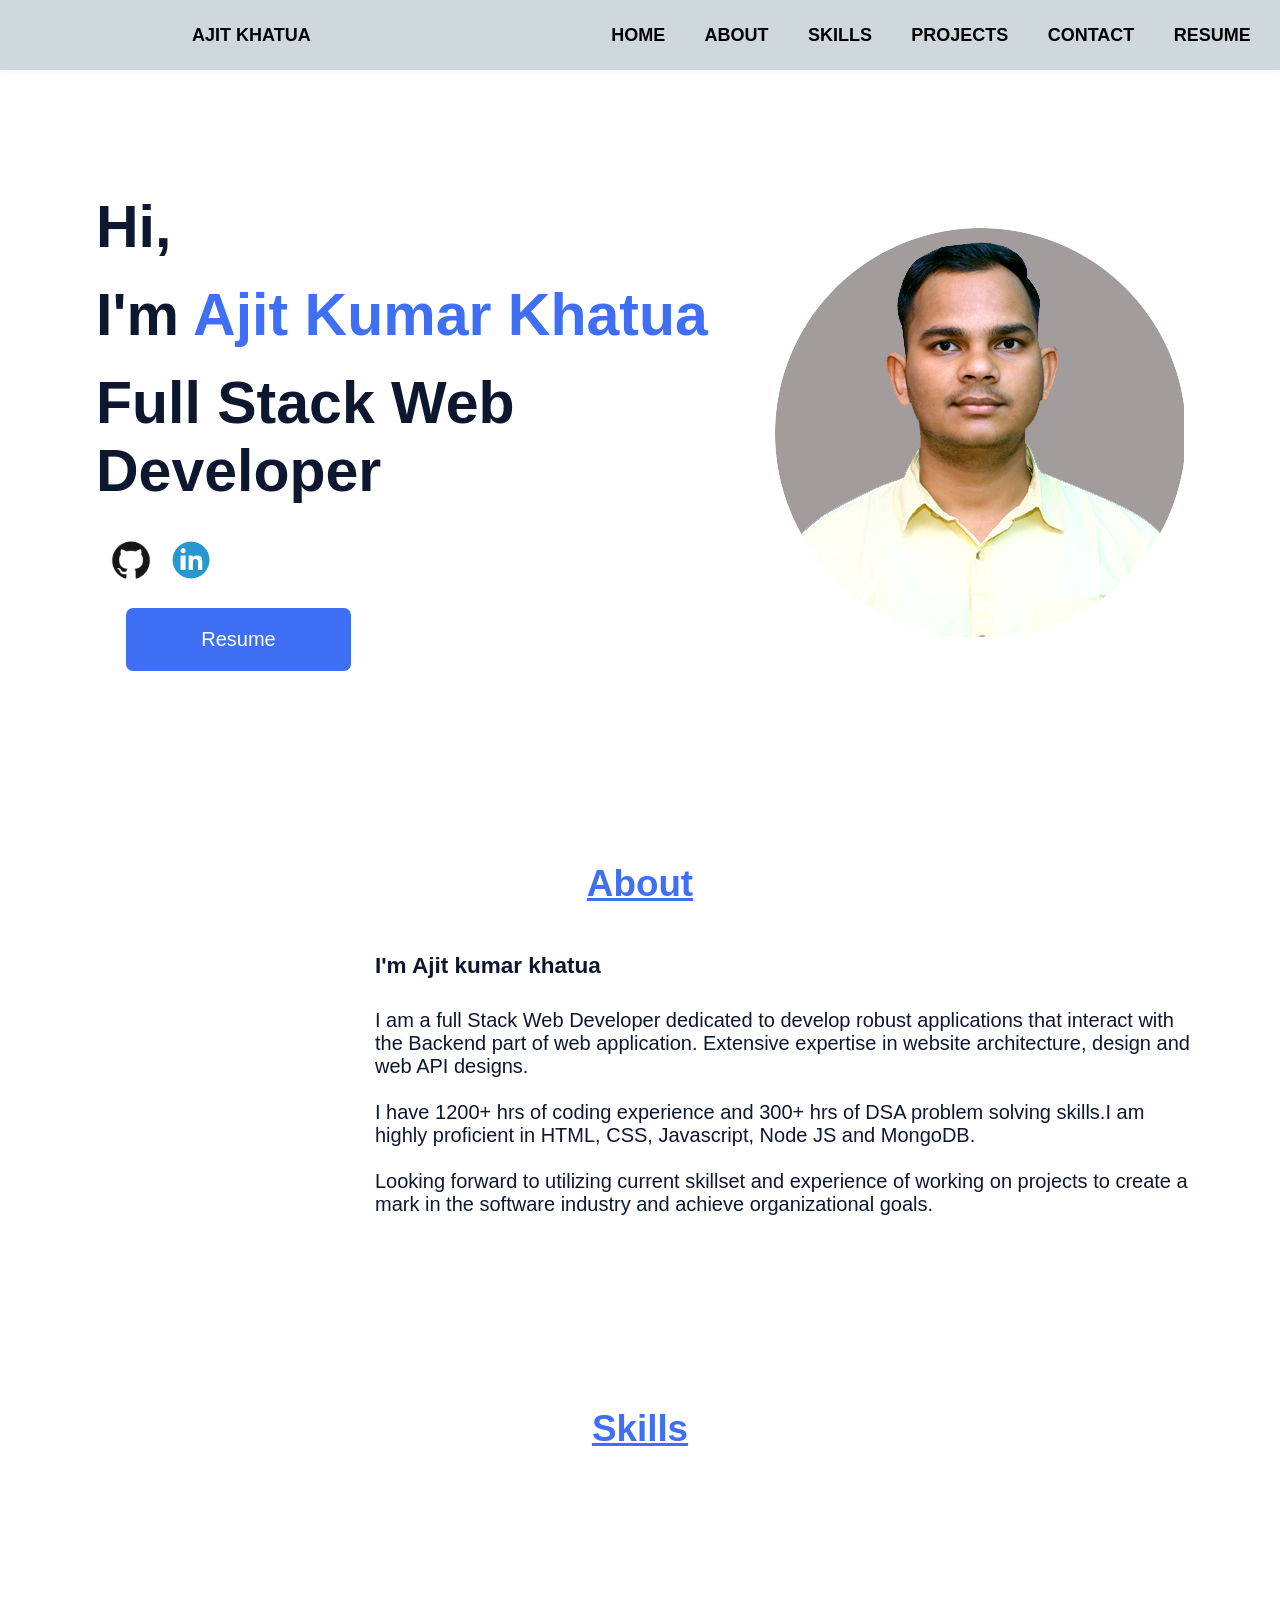
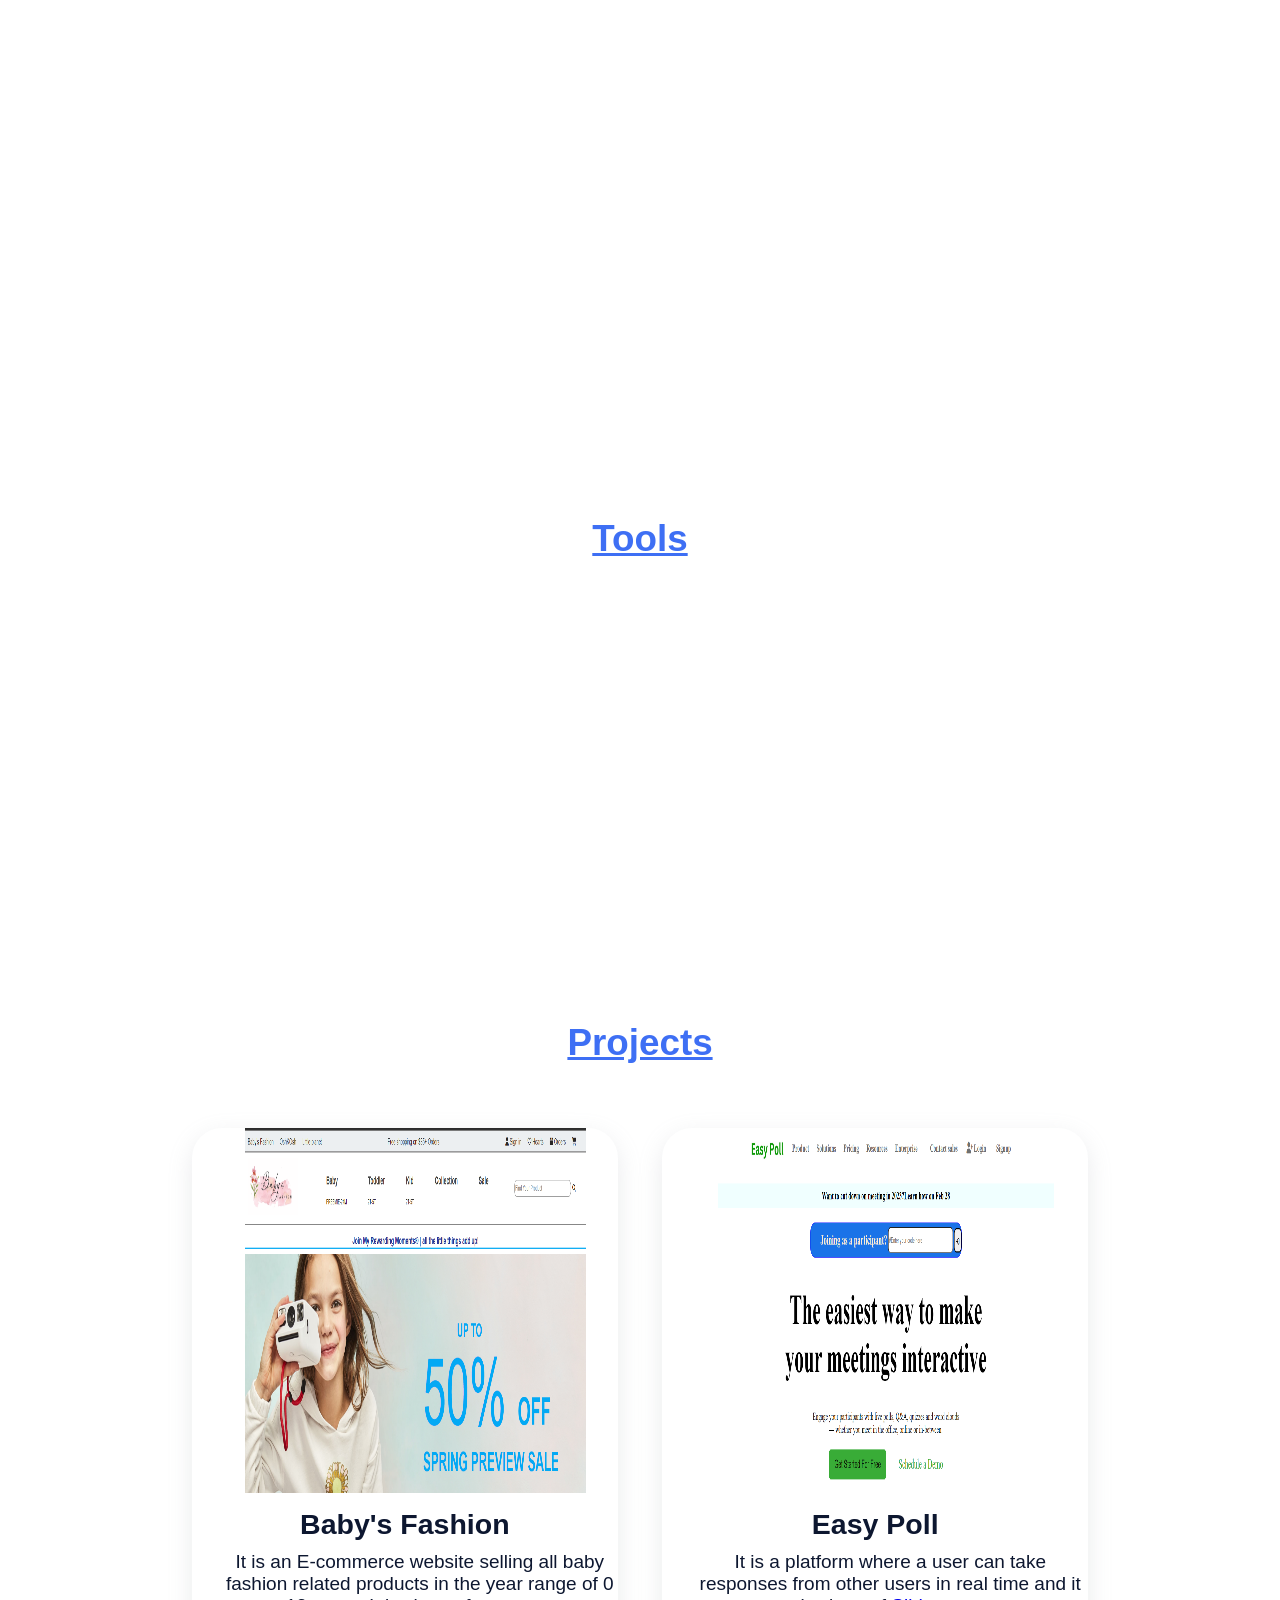
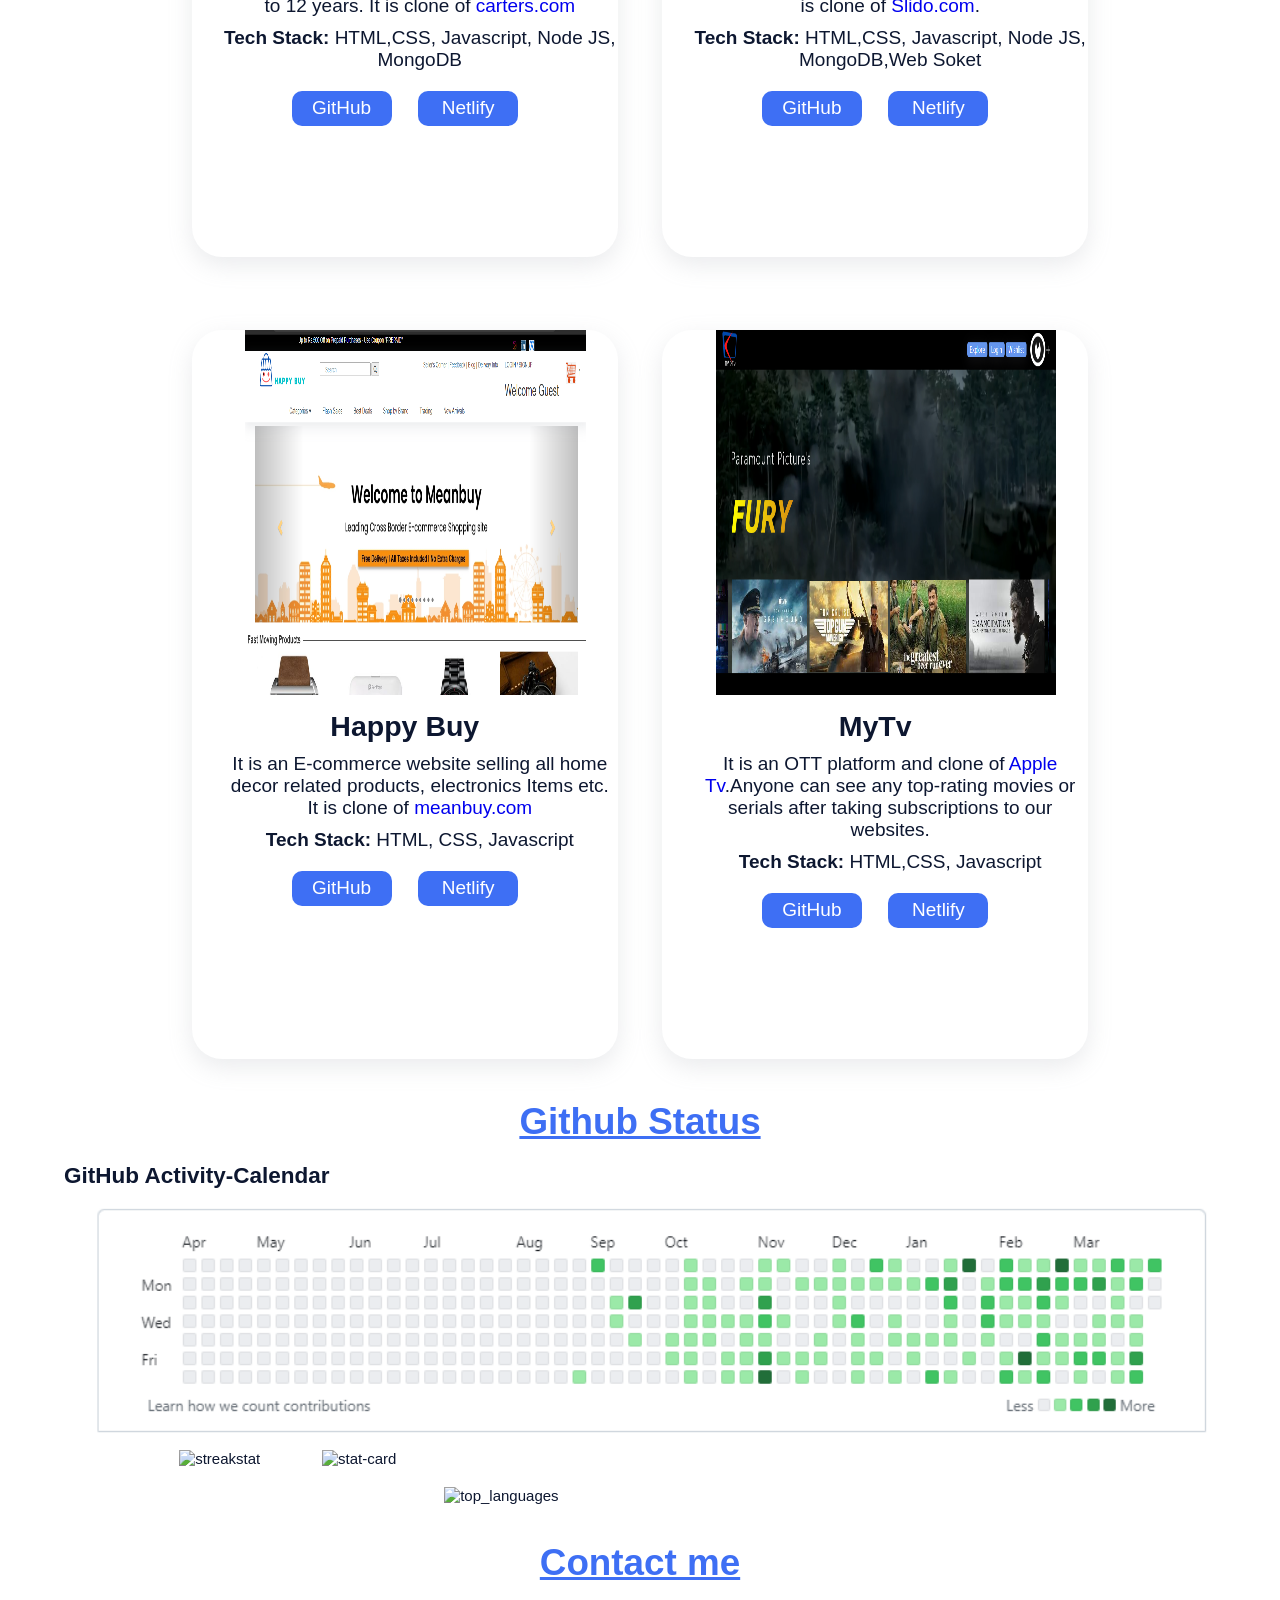
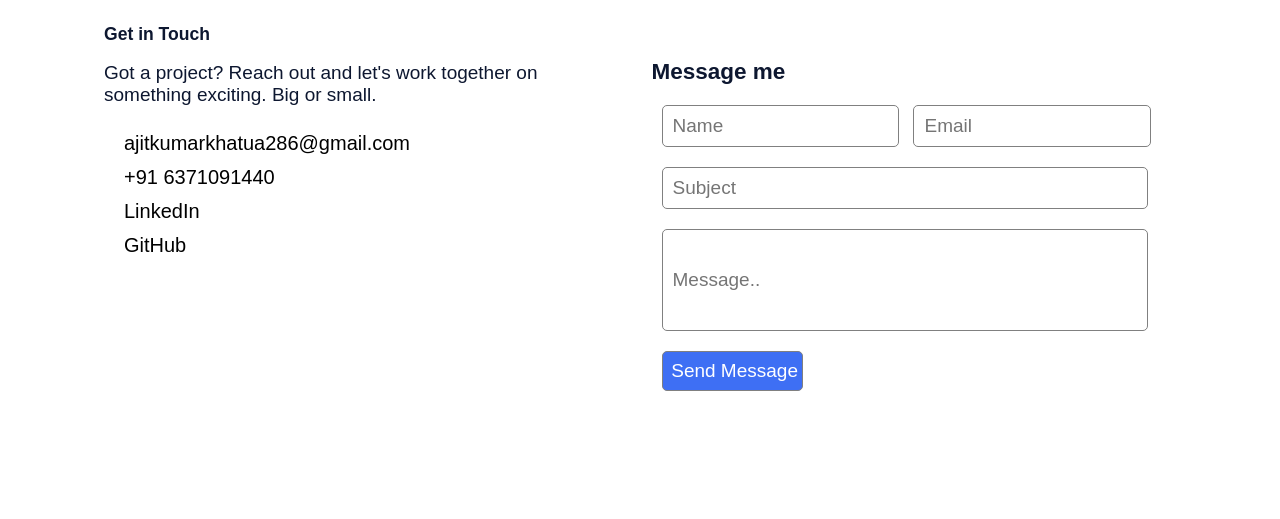
==== index.html @ 90e166bc "new project Added" ====
<!DOCTYPE html>
<html lang="en">

<head>
  <meta charset="UTF-8" />
  <meta http-equiv="X-UA-Compatible" content="IE=edge" />
  <meta name="viewport" content="width=device-width, initial-scale=1.0" />
  <title>HOME PAGE</title>
  
  <link rel="stylesheet" href="https://kit.fontawesome.com/3e90fa2a97.css" crossorigin="anonymous">
  <link href="https://unpkg.com/aos@2.3.1/dist/aos.css" rel="stylesheet">
  <link rel="stylesheet" href="./style.css" />
  <script src="https://kit.fontawesome.com/3e90fa2a97.js" crossorigin="anonymous"></script>
 
</head>

<body>
  <nav id="nav-menu" >
    <div id="child1">
      <a href="#">AJIT KHATUA</a>
    </div>
    <div id="child2">
     
      <div id="hamberger-icon" onclick="toggleMobileMenu(this)">
        <div class="bar1"></div>
        <div class="bar2"></div>
        <div class="bar3"></div>
        <ul class="mobile-menu">
        <a class="nav-link home" href="#home">HOME</a>
        <a class="nav-link about" href="#about">ABOUT</a>
        <a class="nav-link skills" href="#skills">SKILLS</a>
        <a class="nav-link projects" href="#projects">PROJECTS</a>
        <a class="nav-link contact" href="#contact">CONTACT</a>
        <!-- <a class="nav-link resume" href="#"></a> -->
       <span id="resume-button-1"><a id="resume-link-1" class="nav-link resume" href="./src/Resume/Ajit_Khatua_Resume.pdf" target="_blank" download="Ajit_Khatua_Resume">RESUME </a></span> 
        <!-- <button id="resume-button-1">
          <a id="resume-link-1" class="nav-link resume" href="./src/Resume/Ajit_Khatua_Resume.pdf"  download="Ajit_Khatua_Resume">RESUME
          </a>
        </button> -->
       
      </ul>
    </div>
    </div>
    <!-- <div id="hamberger-icon" onclick="toggleMobileMenu(this)">
      <div class="bar1"></div>
      <div class="bar2"></div>
      <div class="bar3"></div>
       <ul class="mobile-menu">
        <a class="nav-link home" href="#home">HOME</a>
        <a class="nav-link about" href="#about">ABOUT</a>
        <a class="nav-link skills" href="#skills">SKILLS</a>
        <a class="nav-link projects" href="#projects">PROJECTS</a>
        <a class="nav-link contact" href="#contact">CONTACT</a>
        <a id="resume-button-1" class="nav-link resume" href="./src/Resume/Ajit_Khatua_Resume.pdf" target="_blank" download="">Resume
        </a>
       </ul>

    </div> -->

  </nav>
  <!-------------------- HOME ---------------------->
  <section id="home">
    <div id="child1">
      <h1>Hi,</h1>
      <h1>I'm <span>Ajit Kumar Khatua</span></h1>
      <h1>Full Stack Web Developer</h1>
      <div id="logo">
        <a href="https://github.com/Ajit-kumar-khatua" target="_blank"><img src="./src/image/github logo.png"
            alt=""></a>
        <a href="https://www.linkedin.com/in/ajit-kumar-khatua-4631ab215" target="_blank"><img
            src="./src/image/linkedin logo.png" alt=""></a>
      </div>
      <button id="resume-button-2" onclick="resume()"><a id="resume-link-2" href="./src/Resume/Ajit_Khatua_Resume.pdf" target="_blank"  download="Ajit_Khatua_Resume">Resume</a></button>
    </div>
    <div>
      <img src="./src/image/imageedit_1_5029899168.png" class="home-img" alt="#" />
    </div>
  </section>
  <!-------------------- ABOUT ---------------------->
  <section id="about" class="about section">
    <title>About</title>
    <h1 id="about-me">About</h1>
    <div id="about-details">
      <div data-aos="fade-right" data-aos-duration="2000">
        <img src="https://cdn.dribbble.com/users/1162077/screenshots/3848914/programmer.gif" alt="">
      </div>
      <div id="about-details-child2" data-aos="fade-left" data-aos-duration="2000">
        <h1 id="user-detail-name">I'm Ajit kumar khatua</h1>
        <p id="user-detail-intro">
          I am a full Stack Web Developer dedicated to develop robust applications that interact with the Backend part of web application.
          Extensive expertise in website architecture, design and web API designs.
          <br>
          <br>
          I have 1200+ hrs of coding experience and 300+ hrs of DSA problem solving skills.I am highly proficient in HTML, CSS, Javascript, Node JS and MongoDB.
          <br>
          <br>
          Looking forward to utilizing current skillset and experience of working on projects to create a mark in the software industry and achieve organizational goals. 
        </p>
      </div>
    </div>

  </section>
  <!-------------------- SKILLS ---------------------->
  
  <section id="skills">
    <h1 id="my-skills">Skills</h1>
    <div id="skill-child1" >
    <div class="skills-card" data-aos="flip-left" data-aos-duration="2000">
      <img class="skills-card-img" src="./src/image/html.png" alt="html" />
      <h5 class="skills-card-name">HTML5</h5>
    </div>
    <div class="skills-card" data-aos="flip-left" data-aos-duration="2000">
      <img class="skills-card-img" src="./src/image/css.png" alt="css" />
      <h5 class="skills-card-name">CSS</h5>
    </div>
    <div class="skills-card" data-aos="flip-left" data-aos-duration="2000">
      <img class="skills-card-img" src="./src/image/js.png" alt="js" />
      <h5 class="skills-card-name">Javascript</h5>
    </div>
    <div class="skills-card" data-aos="flip-left" data-aos-duration="2000">
      <img class="skills-card-img" src="./src/image/node js.png" alt="nodejs.png" />
      <h5 class="skills-card-name">Node JS</h5>
    </div>
    <div class="skills-card" data-aos="flip-left" data-aos-duration="2000">
      <img class="skills-card-img" src="./src/image/express.png" alt="express.png" />
      <h5 class="skills-card-name">Express JS</h5>
    </div>
    <div class="skills-card" data-aos="flip-left" data-aos-duration="2000">
      <img class="skills-card-img" src="./src/image/mongoDB.png" alt="mongodb.png" />
      <h5 class="skills-card-name">Mongo DB</h5>
    </div>
    <div class="skills-card" data-aos="flip-left" data-aos-duration="2000">
      <img class="skills-card-img" src="./src/image/socket.webp" alt="socket" />
      <h5 class="skills-card-name">Socket</h5>
    </div>
    <div class="skills-card" data-aos="flip-left" data-aos-duration="2000">
      <img class="skills-card-img" src="./src/image/sql.png" alt="sql" />
      <h5 class="skills-card-name">SQL</h5>
    </div>
  </div>
  </section>

  <section id="tools">
    <h1 id="my-tools">Tools</h1>
    <div id="tools-child1">
   
    <div class="tools-card" data-aos="flip-up" data-aos-duration="2000"> 
      <img class="tools-card-img" src="./src/image/aws.png" alt="nodejs.png" />
      <h5 class="tools-card-name">AWS</h5>
    </div>
    <div class="tools-card" data-aos="flip-up" data-aos-duration="2000">
      <img class="tools-card-img" src="./src/image/cypress.webp" alt="express.png" />
      <h5 class="tools-card-name">Cypress</h5>
    </div>
    <div class="tools-card" data-aos="flip-up" data-aos-duration="2000">
      <img class="tools-card-img" src="./src/image/postman-icon.webp" alt="mongodb.png" />
      <h5 class="tools-card-name">Postman</h5>
    </div>
    <div class="tools-card" data-aos="flip-up" data-aos-duration="2000">
      <img class="tools-card-img" src="./src/image/GitHub.png" alt="socket" />
      <h5 class="tools-card-name">Github</h5>
    </div>
  </div>
  </section>
  <!-------------------- PROJECTS ---------------------->
  <section id="projects">
    <h1 id="my-projects">Projects</h1>
    <div id="project-child1">
    <!-- 1 -->
    <div class="project-card">
      <img src="./src/image/Baby's Fashion.png" alt="" >
      <h2 class="project-title">Baby's Fashion</h2>
      <!-- <br> -->
      <p class="project-description">It is an E-commerce website selling all baby fashion related products in the year range of 0 to 12 years.  It is clone of <a href="https://www.carters.com/" target="_blank">carters.com</a></p>
       <!-- <br> -->
      <p class="project-tech-stack"><span>Tech Stack: </span> HTML,CSS, Javascript, Node JS, MongoDB</p>
      <!-- <br>      -->
      <button class="project-github-link"><a href="https://github.com/Ajit-kumar-khatua/industrious-steam-9257" target="_blank" >GitHub</a></button>      
      <button class="project-deployed-link"><a href="https://babysfashion.netlify.app/" target="_blank">Netlify</a></button>
    </div>
    <!-- 2 -->
    <div class="project-card">
      <img src="./src/image/Home Page.png" alt="">
      <h2 class="project-title">Easy Poll</h2>
      <!-- <br> -->
      <p class="project-description">It is a platform where a user can take responses from other users in real time and it is clone of <a href="https://www.slido.com/" target="_blank">Slido.com</a>. </p>
      <!-- <br> -->
      <p class="project-tech-stack"><span>Tech Stack: </span> HTML,CSS, Javascript, Node JS, MongoDB,Web Soket</p>
      <!-- <br> -->
      <button class="project-github-link"><a href="https://github.com/Ajit-kumar-khatua/thriving-shock-8502" target="_blank">GitHub</a></button>
      <button class="project-deployed-link"><a href="https://polleasy231.netlify.app/" target="_blank">Netlify</a></button>
    </div>
    <!-- 3 -->
    <div class="project-card">
      <img src="./src/image/Happy buy.png" alt="">
      <h2 class="project-title">Happy Buy</h2>
      <!-- <br> -->
      <p class="project-description">It is an E-commerce website selling all home decor related products, electronics Items etc. <br> It is clone of <a href="https://www.meanbuy.com/" target="_blank">meanbuy.com</a></p>
      <!-- <br> -->
      <p class="project-tech-stack"><span>Tech Stack: </span> HTML, CSS, Javascript</p>
      <!-- <br> -->
      <button class="project-github-link"><a  href="https://github.com/Ajit-kumar-khatua/known-team-2224" target="_blank">GitHub</a></button>
      <button class="project-deployed-link"><a  href="https://happybuy.netlify.app/" target="_blank">Netlify</a></button>
    </div>
    <!-- 4 -->
    <div class="project-card">
      <img src="./src//image/MY tv.png" alt="">
      <h2 class="project-title">MyTv</h2>
      <!-- <br> -->
      <p class="project-description">It is an OTT platform and clone of <a href="https://tv.apple.com/" target="_blank">Apple Tv</a>.Anyone can see any top-rating movies or serials after taking subscriptions to our websites. </p>
      <!-- <br> -->
      <p class="project-tech-stack"><span>Tech Stack: </span> HTML,CSS, Javascript</p>
      <!-- <br> -->
      <button class="project-github-link"><a href="https://github.com/abhishek1494k/brainy-sidewalk-2900" target="_blank">GitHub</a></button>
      <button class="project-deployed-link"><a href="https://mytv-com.netlify.app/" target="_blank">Netlify</a></button>
    </div>
     </div>
  </section>
 
  <!-- ------------------ RESUME -------------------- -->
  <!-- <section id="resume"></section> -->
  <!-------------------- GitHUB ---------------------->
  <section class="react-activity-calendar">
    <h1 id="github-status">Github Status</h1>
    <h1 id="github-heading">GitHub Activity-Calendar</h1>
    <img id="github-contribution" src="./src/image/github stats.png" alt="">
    <br>
    <img id="github-streak-stats" src="https://github-readme-streak-stats.herokuapp.com?user=Ajit-kumar-khatua"
      alt="streakstat" />

    <img id="github-stats-card"
      src="https://github-readme-stats.vercel.app/api?username=Ajit-kumar-khatua&show_icons=true&locale=en"
      alt="stat-card"/>

      <br>
      <img id="github-top-langs"
      src="https://github-readme-stats.vercel.app/api/top-langs/?username=Ajit-kumar-khatua&show_icons=true&locale=en&layout=compact"
      alt="top_languages" />
    <!-- <img id="github-stats-card"
      src="https://github-readme-stats.vercel.app/api?username=ajit-kumar-khatua&show_icons=true&locale=en%22%20alt=%22ajit-kumar-khatua"
      alt="stat-card" /> -->
    <!-- [![willianrod's wakatime stats](https://github-readme-stats.vercel.app/api/wakatime?username=willianrod)](https://github.com/anuraghazra/github-readme-stats) -->
  </section>

 <!-------------------- CONTACTS ---------------------->
 <section id="contact">
  <h1 id="my-contacts">Contact me</h1>
  <div id="contact-child1">
    <div id="left-child">
      <h3>Get in Touch</h3>
      <br>
      <p>Got a project? Reach out and let's work together on something exciting. Big or small.</p>
      <br>
      <a id="contact-email" href="ajitkumarkhatua286@gmail.com"><i class="fa-solid fa-envelope"></i>ajitkumarkhatua286@gmail.com</a>
      <br>
      <a id="contact-phone" href="#"><i class="fa-solid fa-phone"></i>+91 6371091440</a>
      <br>
      <a id="contact-linkedin" href="https://www.linkedin.com/in/ajit-kumar-khatua-4631ab215/"><i class="fa-brands fa-linkedin"></i>LinkedIn</a>
      <br>
      <a id="contact-github" href="https://github.com/Ajit-kumar-khatua"><i class="fa-brands fa-github"></i>GitHub</a> 
    </div>
    <div id="right-child">
      <h2>Message me</h2>
      <form action="">
        <input type="text" placeholder="Name" id="name" required>
        <input type="email" placeholder="Email" id="email" required>
        <input type="text" placeholder="Subject" id="subject" required>
        <input type="text" placeholder="Message.." id="message" required>
        <input type="submit" id="submit" value="Send Message">
      </form>
    </div>
  </div>
</section>

<script src="https://unpkg.com/aos@2.3.1/dist/aos.js"></script>
<script>
  AOS.init();
</script>
</body>
   <script src="./index.js"></script>
   

</html>
---- style.css ----
*{
    margin: 0;
    padding: 0;
}
body {
    margin: 3rem 0 0 0;
    font-family: 'Poppins', sans-serif;
    font-size: .938rem;
    color: hsl(224, 56%, 12%);
  }
#nav-menu {
    display: flex;
    justify-content: space-between;
    height: 70px;
    /* border: 1px solid red; */
    box-shadow: 0 1px 4px rgba(146, 161, 176, 0.15);
    font-weight: bold;
    position: fixed;
    top: 0;
    width: 100%;
    background-color: #CFD8DC;
}

#nav-menu #child1{
    height: 100%;
    width:30%;
    /* border: 1px solid green; */
    padding-top: 25px;
}
#nav-menu #child1 a{
    font-size: 18px;
    text-decoration: none;
    margin-left: 50%;
    color: black;
    
}
#nav-menu #child2{
    height: 100%;
    width:55%;
    padding-top: 25px;
    /* border: 1px solid green; */
}
#nav-menu #child2 a{
    font-size: 18px;
    text-decoration: none;
    color: black;
    margin-left: 5%;
    
}
#home{   
    height: auto;
    width: 85%;
    margin: auto;
    margin-top: 5%;
    /* border: 1px solid red; */
    display: flex;
    justify-content: space-between;
}
.aos-animate{
   z-index: -1; 
}
#home #child1{
   margin-top: 10%;
}
#home #child1 span{
    /* color: #3949AB; */
    color: hsl(224, 89%, 60%);
}
#home h1{
    font-size: 59px;
    margin-top: 20px;
}
#logo{
    display: flex;
    margin-top: 30px;
}
#logo img{
    height: 50px;
    width: 50px;
    margin-left:10px;
}
#resume-button-2{
    height: 7vh;
    width: 25vh;
    margin: 20px 0px 0px 30px;
    font-size: 20px;
    background-color: hsl(224, 89%, 60%);
    color: white;
    border: none;
    border-radius: 7px;
}
#resume-button-2 a{
    text-decoration: none;
    color: white;
}
.home-img{
    border-radius: 40%;
    margin: 40% 0% 0% 0%;
 }
 
 #about{
    /* border: 1px solid yellow; */
    margin-top: 10%;
    padding-top: 5%;
 }
#about-me{
    text-align: center;
    color: hsl(224, 89%, 60%);
    font-size: 2.3rem;
    text-decoration: underline;
}
#about-details{
    width: 75%;
    /* border: 1px solid green; */
    display: flex;
    margin: 3rem 0rem 0rem 15rem;
    position: initial;
    /* margin-top: 3rem; */
    /* justify-content: space-between; */
}
#about-details img{
    height: 15rem;
    margin-top: 10%;
    border-radius: 7px;
}
#about-details-child2{
    margin-left: 15vh;
}
#user-detail-intro{
    margin-top: 1.9rem;
    font-size: 20px;
}
/* #skills{
    background-color: #CFD8DC;
} */

#skill-child1{
    display: grid;
    grid-template-columns: repeat(4,1fr);
    grid-auto-rows: auto;
    gap: 5%;
    width: 85%;
    margin: auto;
    padding-top: 5%;
    margin-left: 10%;
    /* background-color: hsl(224, 56%, 12%); */
    /* color: white; */
}
.skills-card{
    box-shadow: rgba(149, 157, 165, 0.2) 0px 8px 24px; 
    height: 30vh;
    width: 70%;
    border-radius: 30px;
}
.skills-card-name{
    font-size: 23px;
    text-align: center;
    margin: 10px 0px 10px 0px;
}
#skills img{
    height: 80%;
    width: 100%;
}
#skills img:hover{
    cursor: pointer;
}


#tools-child1{
    display: grid;
    grid-template-columns: repeat(4,1fr);
    grid-auto-rows: auto;
    gap: 5%;
    width: 85%;
    margin: auto;
    padding-top: 5%;
    margin-left: 10%;
    /* background-color: hsl(224, 56%, 12%); */
    /* color: white; */
}
.tools-card{
    box-shadow: rgba(149, 157, 165, 0.2) 0px 8px 24px; 
    height: 30vh;
    width: 70%;
    border-radius: 30px;
}
.tools-card-name{
    font-size: 23px;
    text-align: center;
    margin: 10px 0px 10px 0px;
}
#tools img{
    height: 80%;
    width: 100%;
}
#tools img:hover{
    height: 85%;
    width: 110%;
    cursor: pointer;
}



#my-skills{
    text-align: center;
    color: hsl(224, 89%, 60%);
    font-size: 2.3rem;
    text-decoration: underline;
    margin-top: 10%;
    padding-top: 5%;
}
#my-tools{
    text-align: center;
    color: hsl(224, 89%, 60%);
    font-size: 2.3rem;
    text-decoration: underline;
    /* margin-top: 7%; */
    padding-top: 5%;
}

#my-projects{
    text-align: center;
    color: hsl(224, 89%, 60%);
    font-size: 2.3rem;
    text-decoration: underline;
    margin-top: 5%;
    padding-top: 5%;
}

#project-child1{
    display: grid;
    grid-template-columns: repeat(2,1fr);
    grid-auto-rows: auto;
    gap: 5%;
    width: 70%;
    margin: auto;
    margin-top: 5%;
}
.project-card{
    height: 81vh;
    width: 100%;
    /* border: 1px solid red; */
    text-align: center;
    font-size: 19px;
    border-radius: 30px;
    box-shadow: rgba(149, 157, 165, 0.2) 0px 8px 24px;
}
.project-card img{
    width: 80%;
    height: 50%;
    margin: 0px 0px 10px 5%;
}
.project-card p{
    margin-left: 30px;
}
.project-description{
    margin-top: 10px;
}
.project-description a{
    text-decoration: none;
}
.project-tech-stack{
    margin-top: 10px;
}
.project-tech-stack span{
    font-weight: bold;
}
.project-github-link{
    height: 35px;
    width: 100px;
    background-color: hsl(224, 89%, 60%);
    color: white;
    font-size: 19px;
    border: none;
    border-radius: 10px;
    margin-bottom: 20px;
}
.project-github-link a{
    text-decoration: none;
    color: white;
}

.project-deployed-link{
    height: 35px;
    width: 100px;
    background-color: hsl(224, 89%, 60%);
    color: white;
    font-size: 19px;
    border: none;
    border-radius: 10px;
    margin-left: 5%;
    margin-top: 20px;
    margin-bottom: 10%;
}
.project-deployed-link a{
    text-decoration: none;
    color: white;
}
.react-activity-calendar{
    width: 90%;
    margin: auto;
}
#github-status{
    text-align: center;
    color: hsl(224, 89%, 60%);
    font-size: 2.3rem;
    text-decoration: underline;
    margin-top: 5%;
    padding-top: 5%;
}
#github-contribution{
    /* margin-left: 10%; */
    width: 100%;
}
#github-streak-stats{
    margin-left: 10%;
}
#github-stats-card{
    margin-left: 5%;
}
#github-top-langs{
    margin-top: 20px;
    margin-left: 33%;
}
#github-heading{
   margin-top: 20px;
   margin-bottom: 10px;
}

#my-contacts{
    text-align: center;
    color: hsl(224, 89%, 60%);
    font-size: 2.3rem;
    text-decoration: underline;
    padding-top: 3%;
}
#contact-child1{
    height: auto;
    width: 90%;
    margin: auto;
    display: flex;
    justify-content: space-between;
    margin-top: 40px;
    margin-bottom: 10%;
}
#left-child{
    width: 45%;
    
}
#right-child{
    width: 49%;
    margin-top: 35px;
}

#left-child p{
    font-size: 19px;
    margin-left: 40px;
}
#left-child h3{
    margin-left: 40px;
}
#left-child a{
    font-size: 20px;
    margin: 20px;
    text-decoration: none;
    color: black;
}
#left-child i{
    font-size: 30px;
    margin: 20px;
    color: grey;
}

#right-child input{
    margin-top: 20px;
    border-radius: 5px;
    border: 1px solid grey;
    font-size: 19px;
}

#right-child #name{
    height: 40px;
    width: 40%;
    margin-left: 10px;
    padding-left: 10px;
}
#right-child #email{
    height: 40px;
    width: 40%;
    margin-left: 10px;
    padding-left: 10px;
}
#right-child #subject{
    height: 40px;
    width: 84%;
    margin-left: 10px;
    padding-left: 10px;
}
#right-child #message{
    height: 100px;
    width: 84%;
    margin-left: 10px;
    padding-left: 10px;
}

#right-child #submit{
    height: 40px;
    width: 25%;
    margin-left: 10px;
    padding-left: 5px;
    background-color: hsl(224, 89%, 60%);
    color: white;
}
#hamberger-icon{
    display: block;
    margin: auto 0;
    cursor: pointer;
    /* margin-right: 10%; */
}

#hamberger-icon div{
  width: 35px;
  height: 3px;
  background-color: black;
  margin: 6px 0;
  transition: 0.4s;
  display: none;
}


.open .bar2{
   opacity: 0;
}
#hamberger-icon.close .bar1{
    /* -webkit-transform: rotate(-45deg) translate(-6px 6px); */
    transform:rotate(45deg) translate(-6px,6px) ;
}
#hamberger-icon.close .bar3{
    /* -webkit-transform: rotate(-45deg) translate(-6px 6px); */
    transform:rotate(-45deg) translate(-6px,6px) ;
}



@media screen and (min-width:769px) and (max-width:1024px) {
    #nav-menu {
        display: flex;
        justify-content: space-between;
        height: 70px;
        /* border: 1px solid red; */
        box-shadow: 0 1px 4px rgba(146, 161, 176, 0.15);
        font-weight: bold;
        position: fixed;
        top: 0;
        width: 100%;
        background-color: #CFD8DC;
    }
    #nav-menu #child1{
        height: auto;
        width:30%;
        /* border: 1px solid green; */
        padding-top: 18px;
    }
    #nav-menu #child2{
        height: 100%;
        width:70%;
        padding-top: 18px;
        /* border: 1px solid green; */
    }
    #home{   
        height: auto;
        width: 85%;
        margin: auto;
        margin-top: 5%;
        /* border: 1px solid red; */
        display: flex;
        justify-content: space-between;
    }
    #about{
        /* border: 1px solid yellow; */
        margin-top: 10%;
        padding-top: 7%;
     }
    #about-me{
        text-align: center;
        color: hsl(224, 89%, 60%);
        font-size: 2.3rem;
        text-decoration: underline;
    }
    #about-details{
        width: 90%;
        /* border: 1px solid green; */
        display: flex;
        margin: auto;
        margin-top: 30px;
    }
    #about-details img{
        height: 20rem;
        margin-top: 10%;
    }
    #about-details-child2{
        margin-left: 10vh;
    }
    #user-detail-intro{
        margin-top: 1.9rem;
        font-size: 20px;
    }
    #skills{
        padding-top: 4px;
    }
    #skill-child1{
        display: grid;
        grid-template-columns: repeat(3,1fr);
        grid-auto-rows: auto;
        gap: 5%;
        width: 85%;
        margin: auto;
        padding-top: 5%;
        /* background-color: hsl(224, 56%, 12%); */
        /* color: white; */
    }
    .skills-card{
        box-shadow: rgba(149, 157, 165, 0.2) 0px 8px 24px; 
        height: 35vh;
        border-radius: 30px;
    }
    .skills-card-name{
        font-size: 23px;
        text-align: center;
        margin: 10px 0px 10px 0px;
    }
    #skills img{
        height: 70%;
        width: 100%;
    }
    #skills img:hover{
        height: 90%;
        width: 110%;
        cursor: pointer;
    }
    
    
    #tools{
        padding-top: 4px;
    }
    #tools-child1{
        display: grid;
        grid-template-columns: repeat(3,1fr);
        grid-auto-rows: auto;
        gap: 5%;
        width: 85%;
        margin: auto;
        padding-top: 5%;
        /* background-color: hsl(224, 56%, 12%); */
        /* color: white; */
    }
    .tools-card{
        box-shadow: rgba(149, 157, 165, 0.2) 0px 8px 24px; 
        height: 35vh;
        border-radius: 30px;
    }
    .tools-card-name{
        font-size: 23px;
        text-align: center;
        margin: 10px 0px 10px 0px;
    }
    #tools img{
        height: 70%;
        width: 100%;
    }
    #tools img:hover{
        height: 90%;
        width: 110%;
        cursor: pointer;
    }



    #my-skills{
        text-align: center;
        color: hsl(224, 89%, 60%);
        font-size: 2.3rem;
        text-decoration: underline;
        /* margin-top: 7%; */
        padding-top: 5%;
    }
    #my-tools{
        text-align: center;
        color: hsl(224, 89%, 60%);
        font-size: 2.3rem;
        text-decoration: underline;
        margin-top: 10%;
        padding-top: 5%;
    }
    #my-projects{
        text-align: center;
        color: hsl(224, 89%, 60%);
        font-size: 2.3rem;
        text-decoration: underline;
        margin-top: 5%;
        padding-top: 7%;
    }
   
    #project-child1{
        display: grid;
        grid-template-columns: repeat(2,1fr);
        grid-auto-rows: auto;
        gap: 5%;
        width: 90%;
        margin: auto;
        margin-top: 5%;
    }
    .project-card{
        height: auto;
        width: 100%;
        /* border: 1px solid red; */
        text-align: center;
        font-size: 19px;
        border-radius: 30px;
        box-shadow: rgba(149, 157, 165, 0.2) 0px 8px 24px;
    }
    .project-card img{
        width: 80%;
        height: 50%;
        margin: 0px 0px 10px 5%;
    }
    .project-description{
        margin-top: 10px;
    }
    .project-card p{
        margin-left: 20px;
    }
    .project-tech-stack{
        margin-top: 10px;
    }
    .project-github-link{
        height: 35px;
        width: 100px;
        background-color: hsl(224, 89%, 60%);
        color: white;
        font-size: 19px;
        border: none;
        border-radius: 10px;
        margin-bottom: 20%;
    }
    .project-github-link a{
        text-decoration: none;
        color: white;
    }
    
    .project-deployed-link{
        height: 35px;
        width: 100px;
        background-color: hsl(224, 89%, 60%);
        color: white;
        font-size: 19px;
        border: none;
        border-radius: 10px;
        margin-left: 5%;
        margin-top: 20px;
        margin-bottom: 10%;
    }
    .react-activity-calendar{
        width: 90%;
        margin: auto;
    }
    #github-status{
        text-align: center;
        color: hsl(224, 89%, 60%);
        font-size: 2.3rem;
        text-decoration: underline;
        margin-top: 5%;
        padding-top: 7%;
    }
    #github-contribution{
        /* margin-left: 10%; */
        width: 100%;
    }
    #github-streak-stats{
        margin-left: 25%;
    }
    #github-stats-card{
        margin-left: 25%;
    }
    #github-top-langs{
        margin-top: 20px;
        margin-left: 30%;
    }
    #right-child #submit{
        height: 40px;
        width: 35%;
        margin-left: 10px;
        padding-left: 5px;
        background-color: hsl(224, 89%, 60%);
        color: white;
    }
}

@media screen and (min-width:501px) and (max-width:768px) {
    #nav-menu #child1{
        height: 100%;
        width:10%;
        /* border: 1px solid green; */
        padding-top: 18px;
    }
    #nav-menu #child1 a{
        font-size: 17px;
        text-decoration: none;
        margin-left: 20%;
        color: black;
        
    }
    #nav-menu #child2{
        height: 100%;
        width:90%;
        padding-top: 18px;
        /* border: 1px solid green; */
    }
    #nav-menu #child2 a{
        font-size: 20px;
        text-decoration: none;
        color: black;
        margin-left: 4%;
        
    }
    #home{
        display: block;
        height: auto;
        margin-bottom: 10%;
        margin-top: 20%;
    }
    .home-img{
        /* border-radius: 40%; */
        margin: 10% 0% 0% 10%;
     }
     #about{
        /* border: 1px solid yellow; */
        margin-top: 10%;
        padding-top: 10%;
     }
    #about-me{
        text-align: center;
        color: hsl(224, 89%, 60%);
        font-size: 2.3rem;
        text-decoration: underline;
    }
    #about-details{
        width: 100%;
        /* border: 1px solid green; */
        display: flex;
        margin: auto;
        margin-top: 30px;
    }
    #about-details img{
        height: 20rem;
        width: 15rem;
        margin-top: 10%;
    }
    #about-details-child2{
        margin-left: 5vh;
    }
    #user-detail-intro{
        margin-top: 1.9rem;
        font-size: 20px;
    }
    #skills{
        padding-top: 33px;
    }
    #skill-child1{
        display: grid;
        grid-template-columns: repeat(3,1fr);
        grid-auto-rows: auto;
        gap: 5%;
        width: 85%;
        margin: auto;
        padding-top: 5%;
        /* background-color: hsl(224, 56%, 12%); */
        /* color: white; */
    }
    .skills-card{
        box-shadow: rgba(149, 157, 165, 0.2) 0px 8px 24px; 
        height: 35vh;
        border-radius: 30px;
    }
    .skills-card-name{
        font-size: 23px;
        text-align: center;
        margin: 10px 0px 10px 0px;
    }
    #skills img{
        height: 70%;
        width: 100%;
    }
    #skills img:hover{
        height: 90%;
        width: 110%;
        cursor: pointer;
    }


    #tools{
        padding-top: 33px;
    }
    #tools-child1{
        display: grid;
        grid-template-columns: repeat(3,1fr);
        grid-auto-rows: auto;
        gap: 5%;
        width: 85%;
        margin: auto;
        padding-top: 5%;
        /* background-color: hsl(224, 56%, 12%); */
        /* color: white; */
    }
    .tools-card{
        box-shadow: rgba(149, 157, 165, 0.2) 0px 8px 24px; 
        height: 35vh;
        border-radius: 30px;
    }
    .tools-card-name{
        font-size: 23px;
        text-align: center;
        margin: 10px 0px 10px 0px;
    }
    #tools img{
        height: 70%;
        width: 100%;
    }
    #tools img:hover{
        height: 90%;
        width: 110%;
        cursor: pointer;
    }
    
    #my-skills{
        text-align: center;
        color: hsl(224, 89%, 60%);
        font-size: 2.3rem;
        text-decoration: underline;
        /* margin-top: 7%; */
        padding-top: 5%;
    }
    #my-tools{
        text-align: center;
        color: hsl(224, 89%, 60%);
        font-size: 2.3rem;
        text-decoration: underline;
        margin-top: 10%;
        padding-top: 5%;
    }
    #my-projects{
        text-align: center;
        color: hsl(224, 89%, 60%);
        font-size: 2.3rem;
        text-decoration: underline;
        margin-top: 5%;
        padding-top: 10%;
    }
    #project-child1{
        display: grid;
        grid-template-columns: repeat(2,1fr);
        grid-auto-rows: auto;
        gap: 5%;
        width: 90%;
        margin: auto;
        margin-top: 5%;
    }
    .project-card{
        height: 60vh;
        width: 100%;
        /* border: 1px solid red; */
        text-align: center;
        font-size: 19px;
        border-radius: 30px;
        box-shadow: rgba(149, 157, 165, 0.2) 0px 8px 24px;
    }
    .project-card img{
        width: 80%;
        height: 50%;
        margin: 20px 0px 10px 5%;
    }
    .project-card p{
        margin-left: 20px;
    }
    .react-activity-calendar{
        width: 90%;
        margin: auto;
    }
    #github-status{
        text-align: center;
        color: hsl(224, 89%, 60%);
        font-size: 2.3rem;
        text-decoration: underline;
        margin-top: 7%;
        padding-top: 12%;
    }
    #github-contribution{
        /* margin-left: 10%; */
        width: 100%;
    }
    #github-streak-stats{
        margin-left: 10%;
    }
    #github-stats-card{
        margin-left: 10%;
    }
    #github-top-langs{
        margin-top: 20px;
        margin-left: 20%;
    }

    #contact-child1{
        height: auto;
        width: 90%;
        margin: auto;
        display: block;
        margin-top: 40px;
        margin-bottom: 10%;
    }
    #left-child{
        width: 90%;
        
    }
    #right-child{
        width: 80%;
        margin-top: 35px;
        margin-left: 6%;
    }
    
    #left-child p{
        font-size: 19px;
        margin-left: 40px;
    }
    #left-child h3{
        margin-left: 40px;
    }
    #left-child a{
        font-size: 20px;
        margin: 20px;
        text-decoration: none;
        color: black;
    }
    #left-child i{
        font-size: 30px;
        margin: 20px;
        color: grey;
    }
    
    #right-child input{
        margin-top: 20px;
        border-radius: 5px;
        border: 1px solid grey;
        font-size: 19px;
    }
    
    #right-child #name{
        height: 40px;
        width: 40%;
        margin-left: 10px;
        padding-left: 10px;
    }
    #right-child #email{
        height: 40px;
        width: 40%;
        margin-left: 10px;
        padding-left: 10px;
    }
    #right-child #subject{
        height: 40px;
        width: 84%;
        margin-left: 10px;
        padding-left: 10px;
    }
    #right-child #message{
        height: 100px;
        width: 84%;
        margin-left: 10px;
        padding-left: 10px;
    }
    
    #right-child #submit{
        height: 40px;
        width: 40%;
        margin-left: 10px;
        padding-left: 5px;
        background-color: hsl(224, 89%, 60%);
        color: white;
    }
}

@media screen and (min-width:100px) and (max-width:500px){
    #nav-menu{
        position: fixed;
        height: auto;
    }
    #nav-menu #child1{
        width: 60%;
    }
      #nav-menu #child1 a{
        font-size: 30px;
        margin-left: 20%;
      }
     #nav-menu #child2{
        display: block;
        width: 20%;
     }
     #hamberger-icon{
        display: block; 
    }
    .open .mobile-menu{
        display: flex;
        flex-direction: column;
        padding-left: 5%;
        /* align-items: center;  */
        justify-content: flex-start;
     } 
    .mobile-menu{
        display: none;
        position: absolute;
        top:50px;
        left: 0;
        width:100%;
        font-size: 40px;
        background-color: #CFD8DC;
        padding-top: 20px;
    }
    .mobile-menu a{
        text-decoration: none;
        margin: 10px;
        color: black;
    }
    #hamberger-icon div{
        width: 35px;
        height: 3px;
        background-color: black;
        margin: 6px 0;
        transition: 0.4s;
        display: block;
      }

    #home{
        display: block;
        height: auto;
        width: 170%;
        margin: auto;
        margin: 30% 0% 10% 10%;
        /* border: 1px solid red; */
    }
    #home #child1{
        margin-left: 7%;
     }
    .home-img{
        /* border-radius: 40%; */
        margin: 10% 0% 0% 10%;
     }

     #about{
        /* border: 1px solid yellow; */
        margin-top: 10%;
        margin-bottom: 10%;
        padding-top: 17%;
     }
    #about-me{
        /* text-align: center; */
        margin-left: 60%;
        color: hsl(224, 89%, 60%);
        font-size: 2.3rem;
        text-decoration: underline;
    }
    #about-details{
        width: 100%;
        /* border: 1px solid green; */
        display: block;
        margin: auto;
        margin-top: 30px;
    }
    #about-details img{
        height: 25rem;
        margin: 10% 0% 10% 20%;
        /* margin-top: 10%;
        margin-bottom: 10%; */
    }
    #about-details-child2{
        width: 140%;
        margin-left: 6vh;
        /* border: 1px solid red; */
    }
    #user-detail-intro{
        margin-top: 1.9rem;
        font-size: 20px;
    }
    #skills{
        padding-top: 20px;
        width: 180%;
    }
    #tools{
        padding-top: 20px;
        width: 180%;
    }
    #skill-child1{
        display: grid;
        grid-template-columns: repeat(2,1fr);
        grid-auto-rows: auto;
        gap: 5%;
        width: 85%;
        margin: auto;
        padding-top: 10%;
        /* background-color: hsl(224, 56%, 12%); */
        /* color: white; */
    }
    #tools-child1{
        display: grid;
        grid-template-columns: repeat(2,1fr);
        grid-auto-rows: auto;
        gap: 5%;
        width: 85%;
        margin: auto;
        padding-top: 10%;
        /* background-color: hsl(224, 56%, 12%); */
        /* color: white; */
    }
    .skills-card{
        box-shadow: rgba(149, 157, 165, 0.2) 0px 8px 24px; 
        height: 35vh;
        border-radius: 30px;
    }
    .skills-card-name{
        font-size: 23px;
        text-align: center;
        margin: 10px 0px 10px 0px;
    }
    #skills img{
        height: 70%;
        width: 100%;
    }
    #skills img:hover{
        height: 90%;
        width: 110%;
        cursor: pointer;
    }


    .tools-card{
        box-shadow: rgba(149, 157, 165, 0.2) 0px 8px 24px; 
        height: 35vh;
        border-radius: 30px;
    }
    .tools-card-name{
        font-size: 23px;
        text-align: center;
        margin: 10px 0px 10px 0px;
    }
    #tools img{
        height: 70%;
        width: 100%;
    }
    #tools img:hover{
        height: 90%;
        width: 110%;
        cursor: pointer;
    }


    
    #my-skills{
        text-align: center;
        color: hsl(224, 89%, 60%);
        font-size: 2.3rem;
        text-decoration: underline;
        /* margin-top: 7%; */
        padding-top: 5%;
    }
    #my-tools{
        text-align: center;
        color: hsl(224, 89%, 60%);
        font-size: 2.3rem;
        text-decoration: underline;
        margin-top: 40%;
        padding-top: 5%;
    }
  
    #my-projects{
        text-align: center;
        color: hsl(224, 89%, 60%);
        font-size: 2.3rem;
        text-decoration: underline;
        margin-top: 10%;
        padding-top: 20%;
        margin-left: 60%;
    }
    #project-child1{
        display: grid;
        grid-template-columns: repeat(1,1fr);
        grid-auto-rows: auto;
        gap: 15px;
        width: 170%;
        margin: auto;
        margin-top: 5%;
        height: auto;
    }
    .project-card{
        height: 80vh;
        width: 90%;
        /* border: 1px solid red; */
        text-align: center;
        font-size: 19px;
        border-radius: 30px;
        box-shadow: rgba(149, 157, 165, 0.2) 0px 8px 24px;
        margin-top: 40px;
        margin-left: 40px;
    }
    .project-card img{
        width: 80%;
        height: 50%;
        margin: 0px 0px 10px 5%;
    }
    .project-card p{
        margin-left: 20px;
    }
    .react-activity-calendar{
        width: 180%;
        margin: auto;
    }
    #github-status{
        text-align: center;
        color: hsl(224, 89%, 60%);
        font-size: 2.3rem;
        text-decoration: underline;
        margin-top: 7%;
        padding-top: 7%;
        margin-left: 5%;
    }
    #github-contribution{
        /* margin-left: 10%; */
        width: 100%;
    }
    #github-streak-stats{
        margin-left: 10%;
    }
    #github-stats-card{
        margin-left: 10%;
    }
    #github-top-langs{
        margin-top: 20px;
        margin-left: 20%;
    }
    #github-heading{
        margin-left: 50px;
    }
    #my-contacts{
        text-align: center;
        color: hsl(224, 89%, 60%);
        font-size: 2.3rem;
        text-decoration: underline;
        margin-top: 7%;
        padding-top: 3%;
        margin-left: 10%;
    }
    #contact-child1{
        height: auto;
        width: 170%;
        margin: auto;
        display: block;
        margin-top: 40px;
        margin-bottom: 30%;
    }
    #left-child{
        width: 90%;
        
    }
    #right-child{
        width: 80%;
        margin-top: 35px;
        margin-left: 6%;
    }
    
    #left-child p{
        font-size: 19px;
        margin-left: 40px;
    }
    #left-child h3{
        margin-left: 40px;
    }
    #left-child a{
        font-size: 20px;
        margin: 20px;
        text-decoration: none;
        color: black;
    }
    #left-child i{
        font-size: 30px;
        margin: 20px;
        color: grey;
    }
    
    #right-child input{
        margin-top: 20px;
        border-radius: 5px;
        border: 1px solid grey;
        font-size: 19px;
    }
    
    #right-child #name{
        height: 40px;
        width: 80%;
        margin-left: 10px;
        padding-left: 10px;
    }
    #right-child #email{
        height: 40px;
        width: 80%;
        margin-left: 10px;
        padding-left: 10px;
    }
    #right-child #subject{
        height: 40px;
        width: 80%;
        margin-left: 10px;
        padding-left: 10px;
    }
    #right-child #message{
        height: 100px;
        width: 80%;
        margin-left: 10px;
        padding-left: 10px;
    }
    
    #right-child #submit{
        height: 40px;
        width: 40%;
        margin-left: 10px;
        padding-left: 5px;
        background-color: hsl(224, 89%, 60%);
        color: white;
    }
}
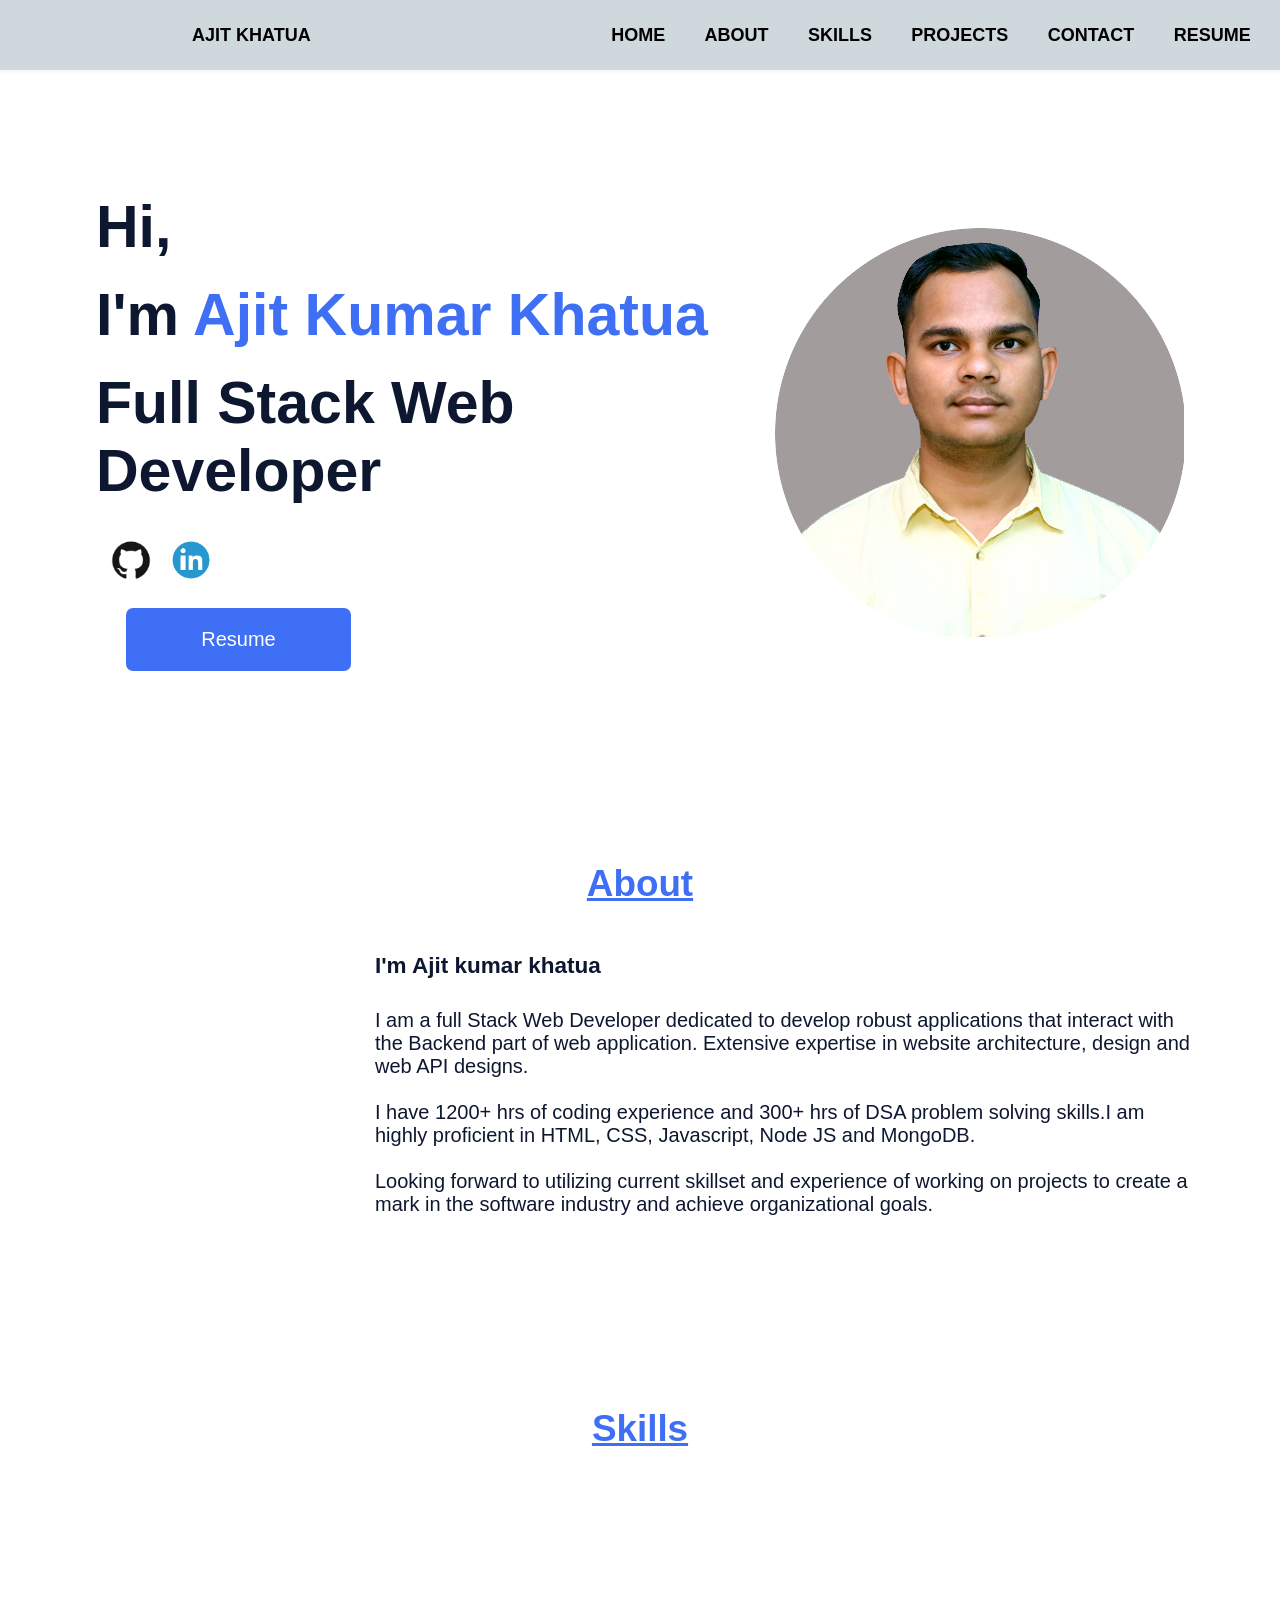
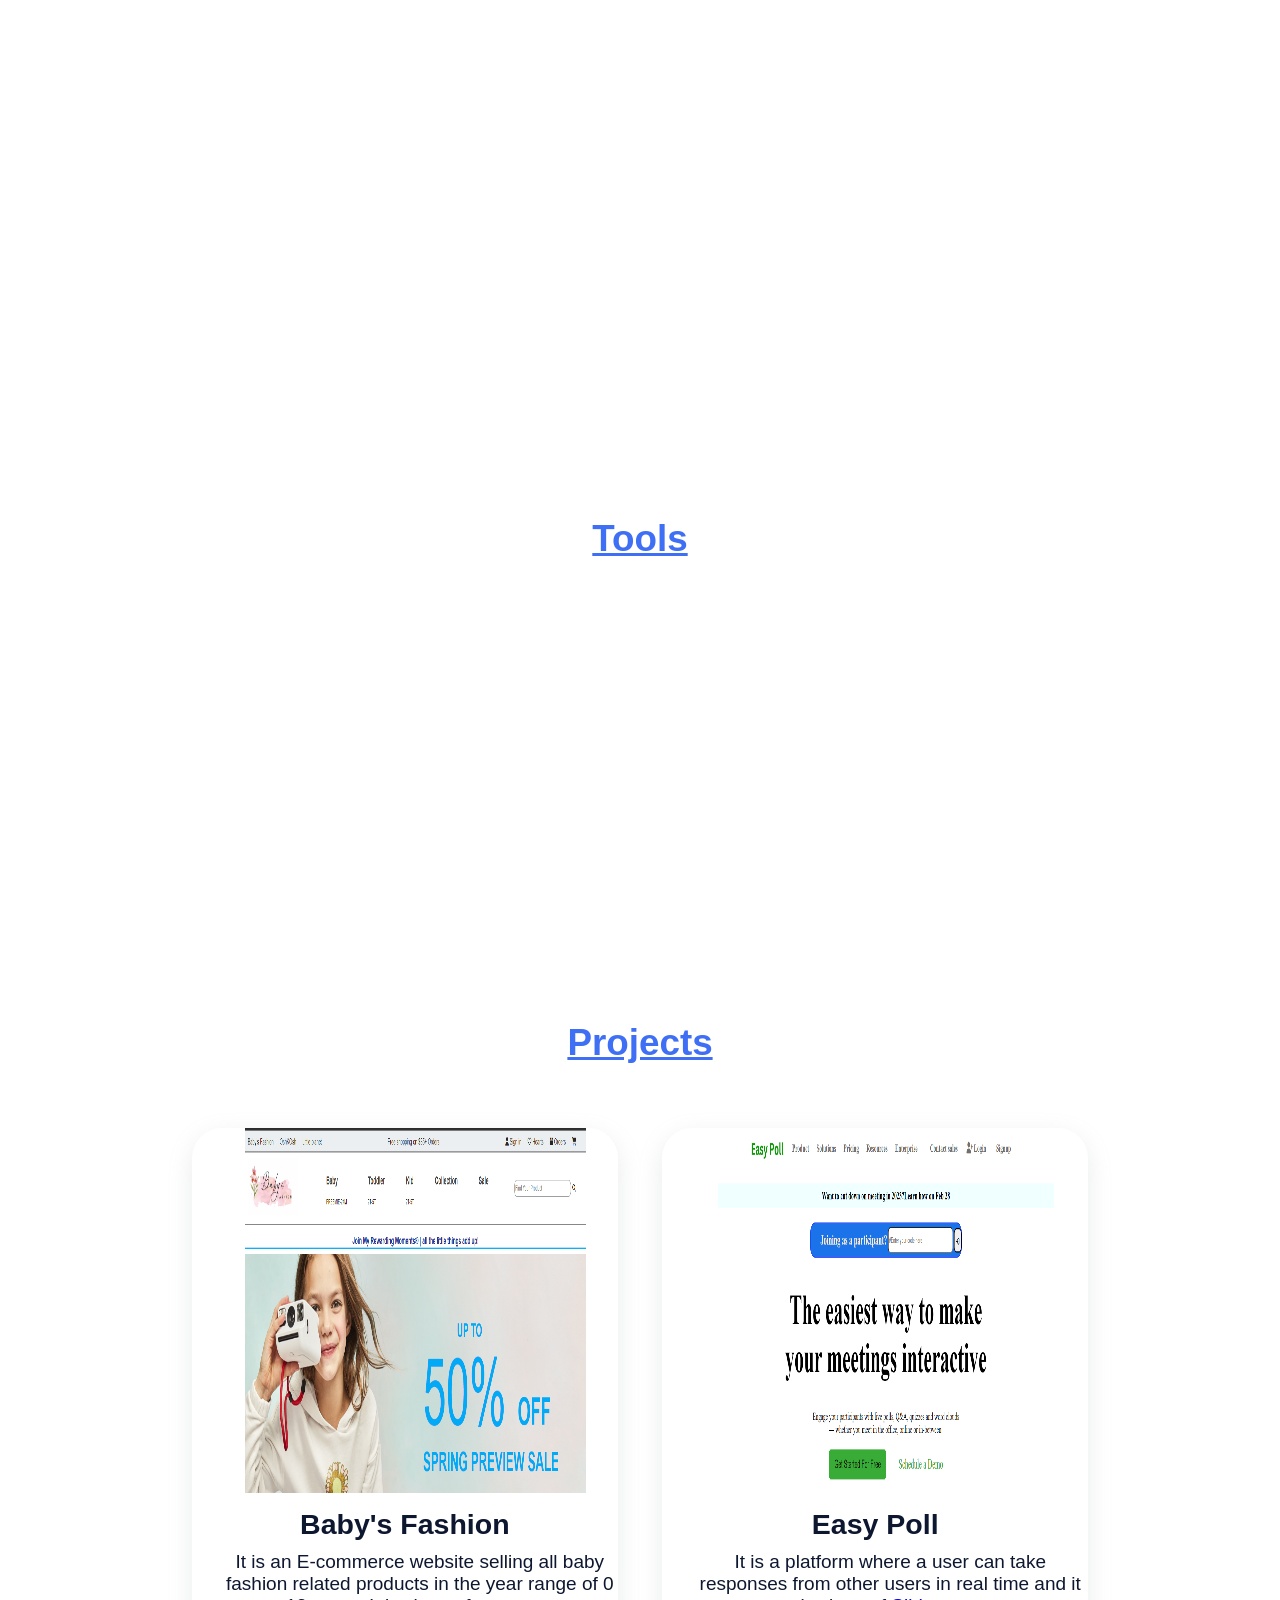
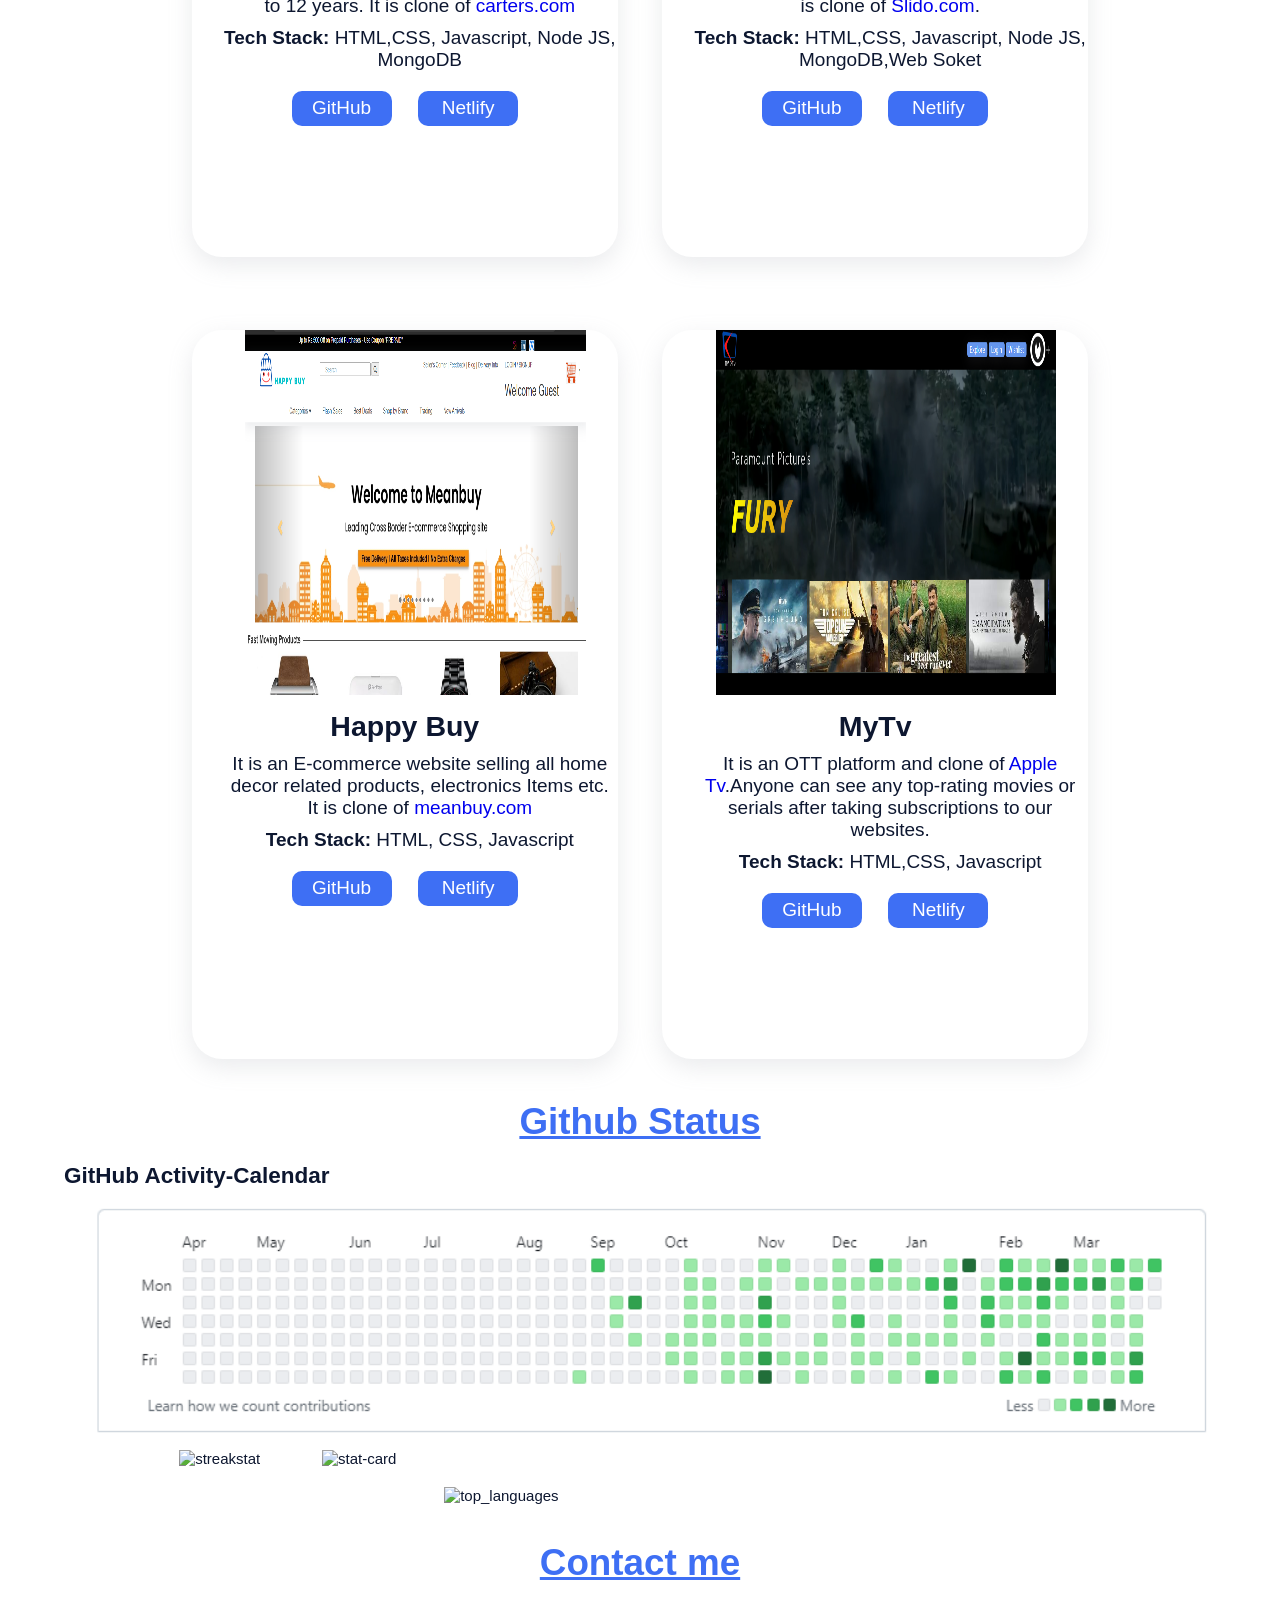
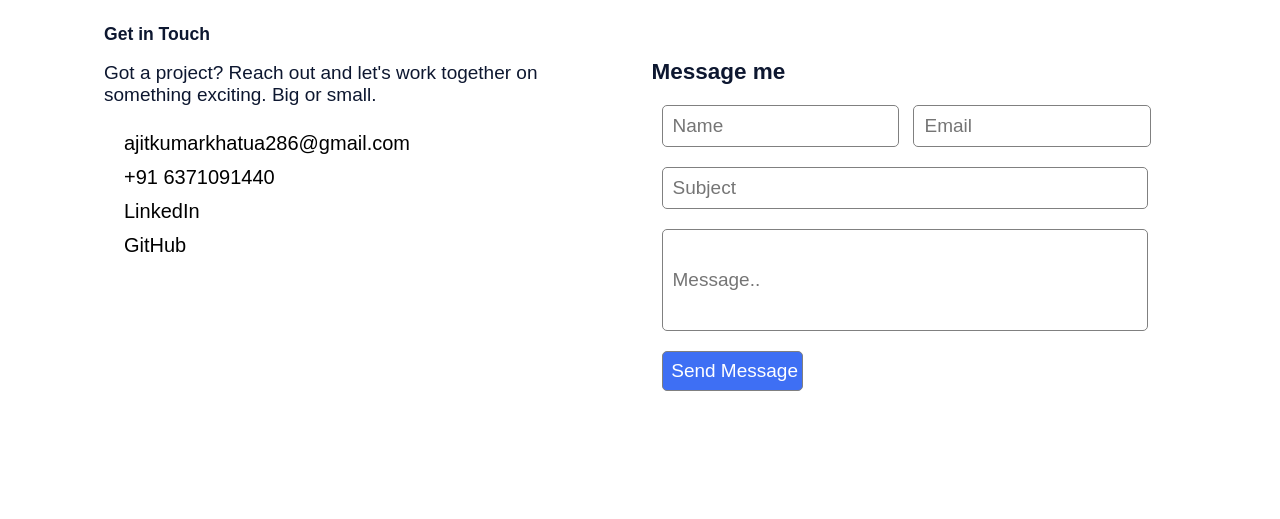
==== commit d5c67980: "portfolio updated" ====
--- a/index.html
+++ b/index.html
@@ -5,8 +5,7 @@
   <meta charset="UTF-8" />
   <meta http-equiv="X-UA-Compatible" content="IE=edge" />
   <meta name="viewport" content="width=device-width, initial-scale=1.0" />
-  <title>HOME PAGE</title>
-  
+  <title>Ajit Kumar Khatua Portfolio</title>
   <link rel="stylesheet" href="https://kit.fontawesome.com/3e90fa2a97.css" crossorigin="anonymous">
   <link href="https://unpkg.com/aos@2.3.1/dist/aos.css" rel="stylesheet">
   <link rel="stylesheet" href="./style.css" />
@@ -72,7 +71,7 @@
       </div>
       <button id="resume-button-2" onclick="resume()"><a id="resume-link-2" href="./src/Resume/Ajit_Khatua_Resume.pdf" target="_blank"  download="Ajit_Khatua_Resume">Resume</a></button>
     </div>
-    <div>
+    <div data-aos="fade-down" data-aos-duration="2000">
       <img src="./src/image/imageedit_1_5029899168.png" class="home-img" alt="#" />
     </div>
   </section>
@@ -225,16 +224,16 @@
     <h1 id="github-heading">GitHub Activity-Calendar</h1>
     <img id="github-contribution" src="./src/image/github stats.png" alt="">
     <br>
-    <img id="github-streak-stats" src="https://github-readme-streak-stats.herokuapp.com?user=Ajit-kumar-khatua"
+    <img id="github-streak-stats" src="https://github-readme-streak-stats.herokuapp.com/?user=ajit-kumar-khatua&theme=vision-friendly-dark"
       alt="streakstat" />
 
     <img id="github-stats-card"
-      src="https://github-readme-stats.vercel.app/api?username=Ajit-kumar-khatua&show_icons=true&locale=en"
+      src="https://github-readme-stats.vercel.app/api?username=Ajit-kumar-khatua&show_icons=true&locale=en&theme=midnight-purple"
       alt="stat-card"/>
 
       <br>
       <img id="github-top-langs"
-      src="https://github-readme-stats.vercel.app/api/top-langs/?username=Ajit-kumar-khatua&show_icons=true&locale=en&layout=compact"
+      src="https://github-readme-stats.vercel.app/api/top-langs/?username=Ajit-kumar-khatua&show_icons=true&locale=en&layout=compact&theme=midnight-purple"
       alt="top_languages" />
     <!-- <img id="github-stats-card"
       src="https://github-readme-stats.vercel.app/api?username=ajit-kumar-khatua&show_icons=true&locale=en%22%20alt=%22ajit-kumar-khatua"
--- a/style.css
+++ b/style.css
@@ -991,7 +991,7 @@
 @media screen and (min-width:100px) and (max-width:500px){
     #nav-menu{
         position: fixed;
-        height: auto;
+        height: 80px
     }
     #nav-menu #child1{
         width: 60%;
@@ -1013,6 +1013,7 @@
         padding-left: 5%;
         /* align-items: center;  */
         justify-content: flex-start;
+        margin-top: 10px;
      } 
     .mobile-menu{
         display: none;
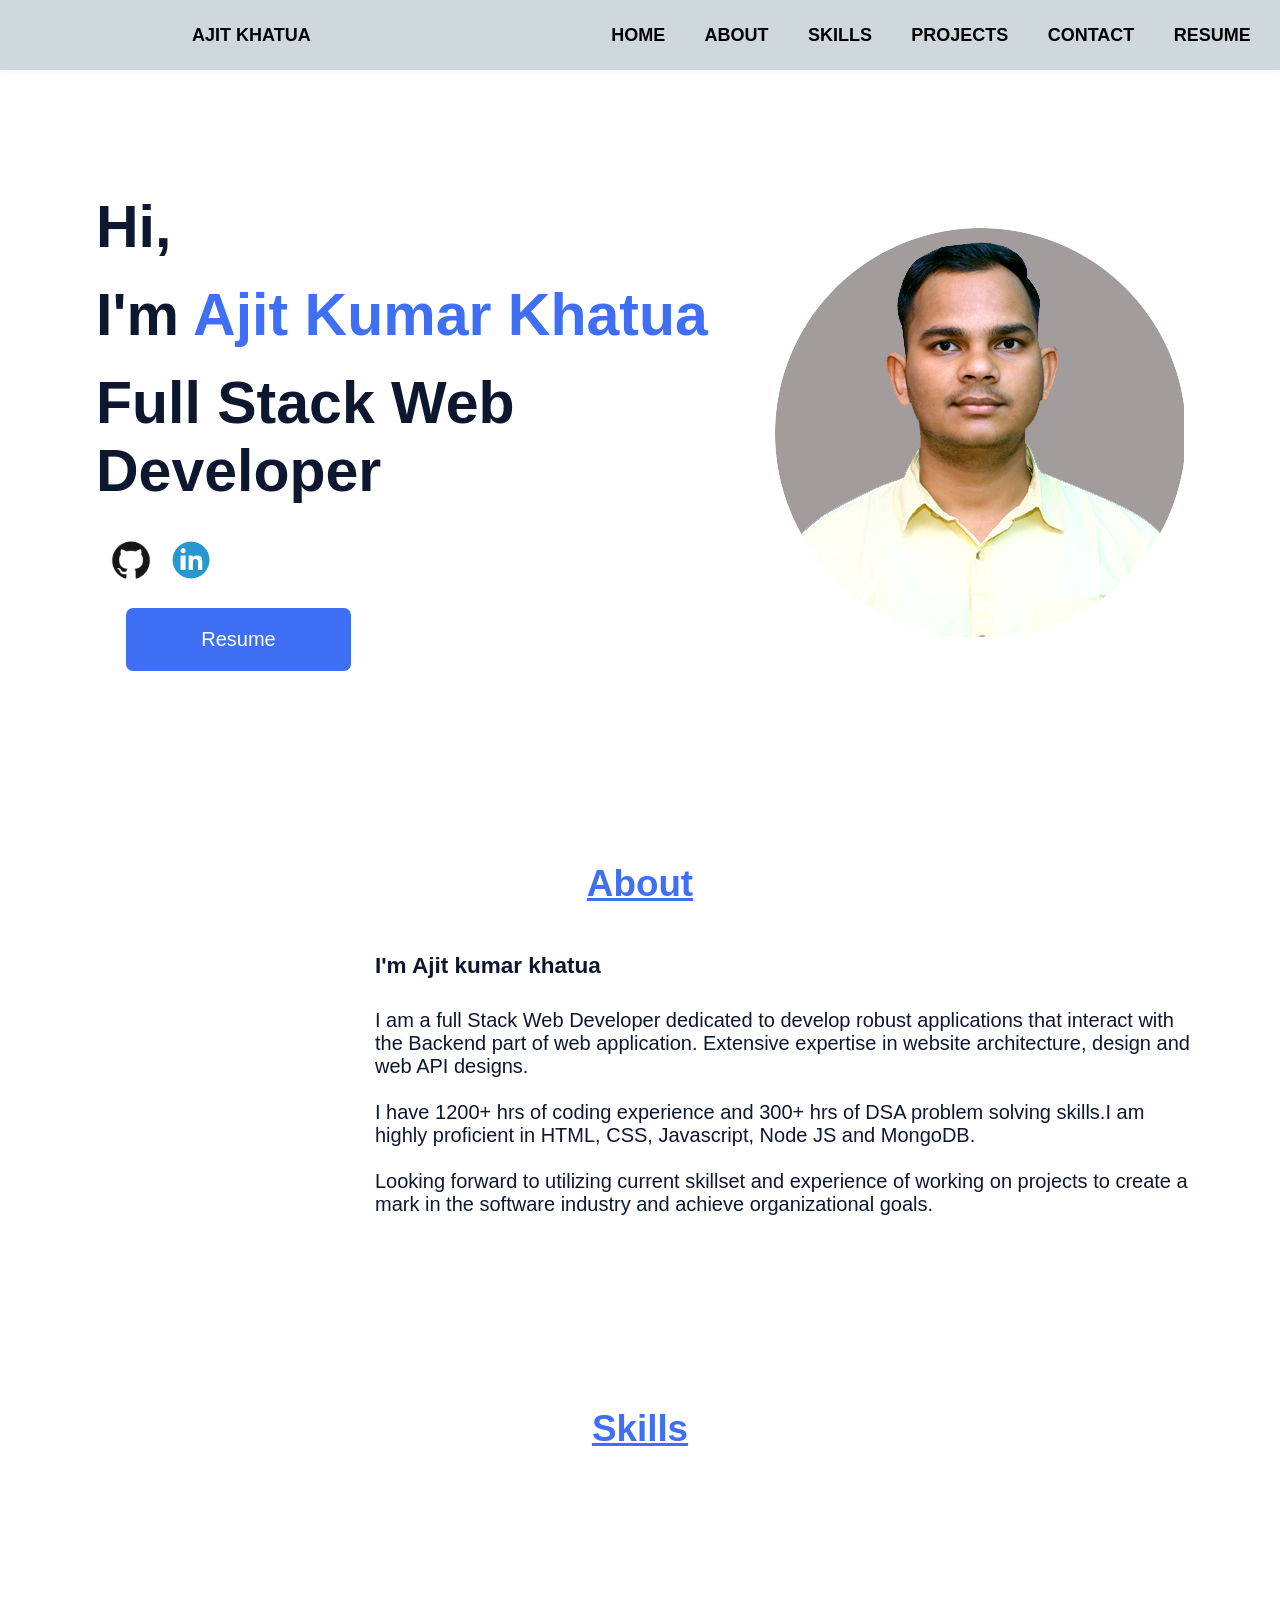
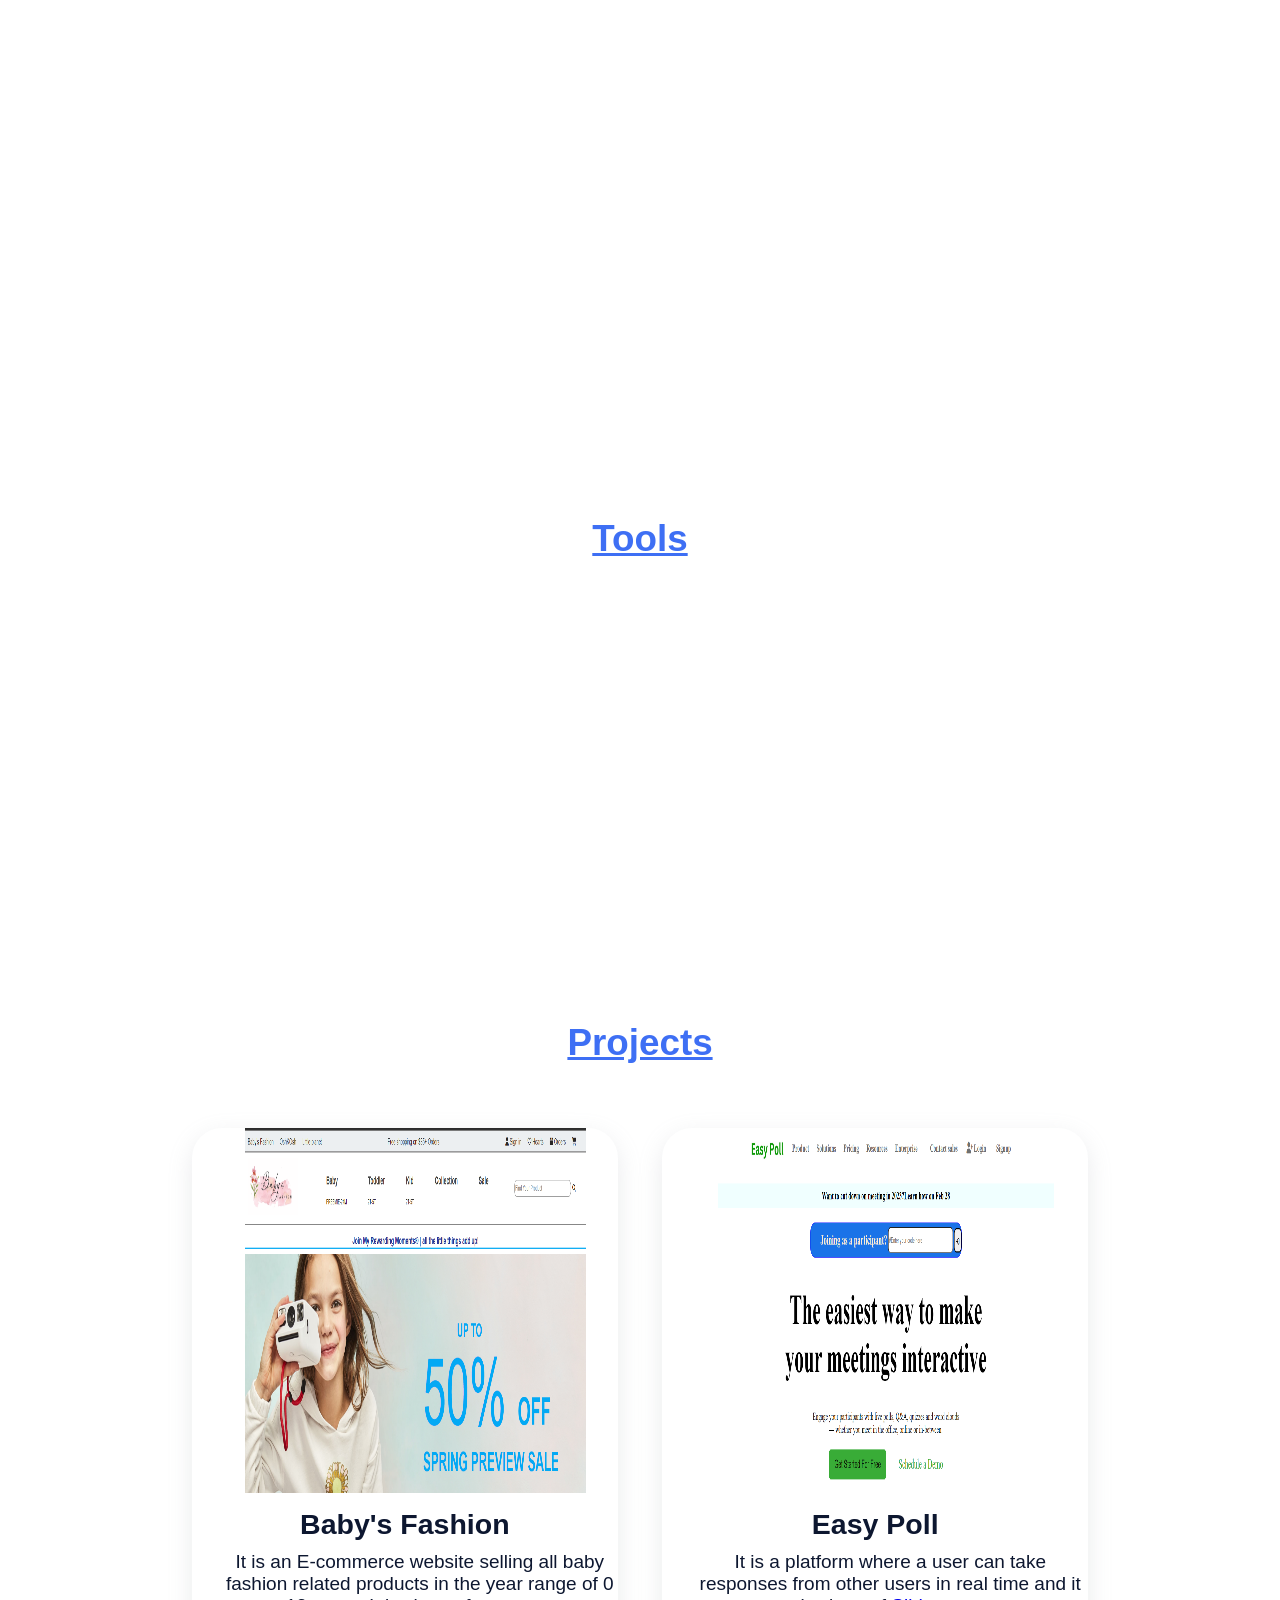
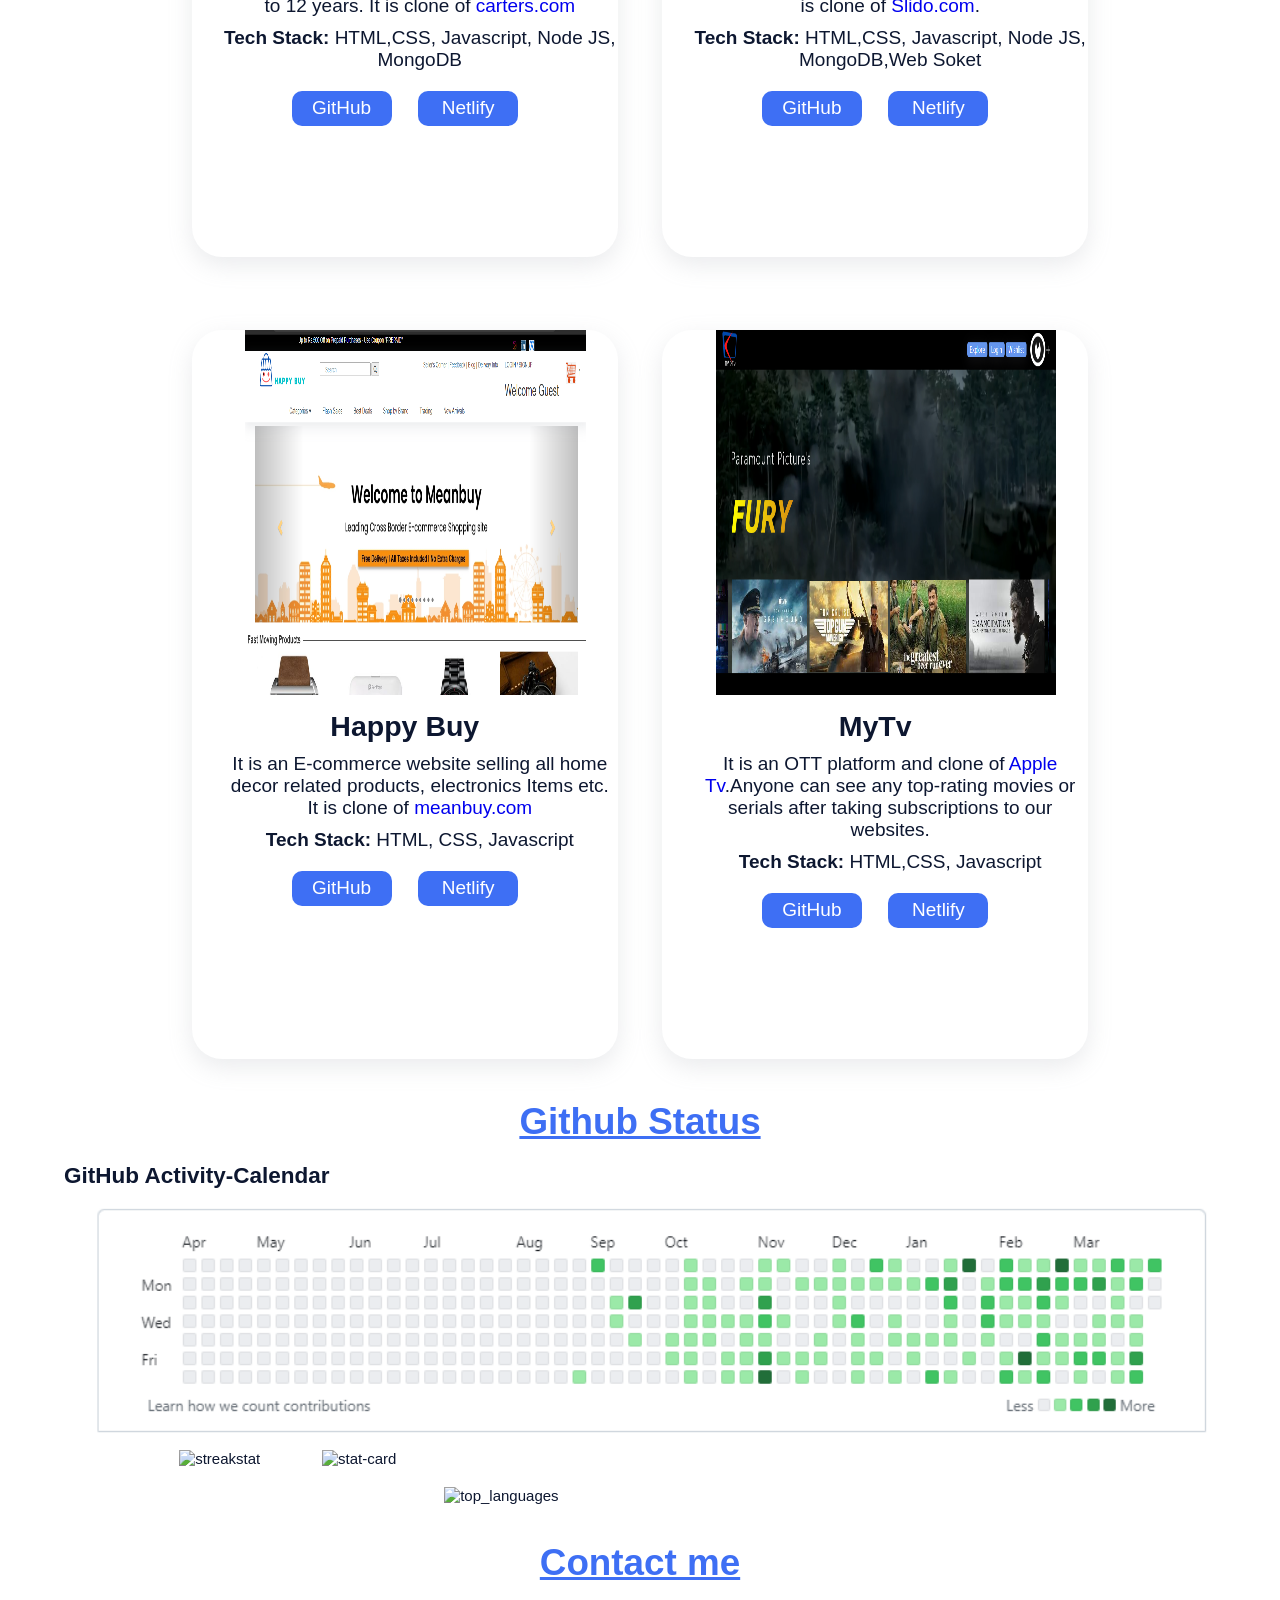
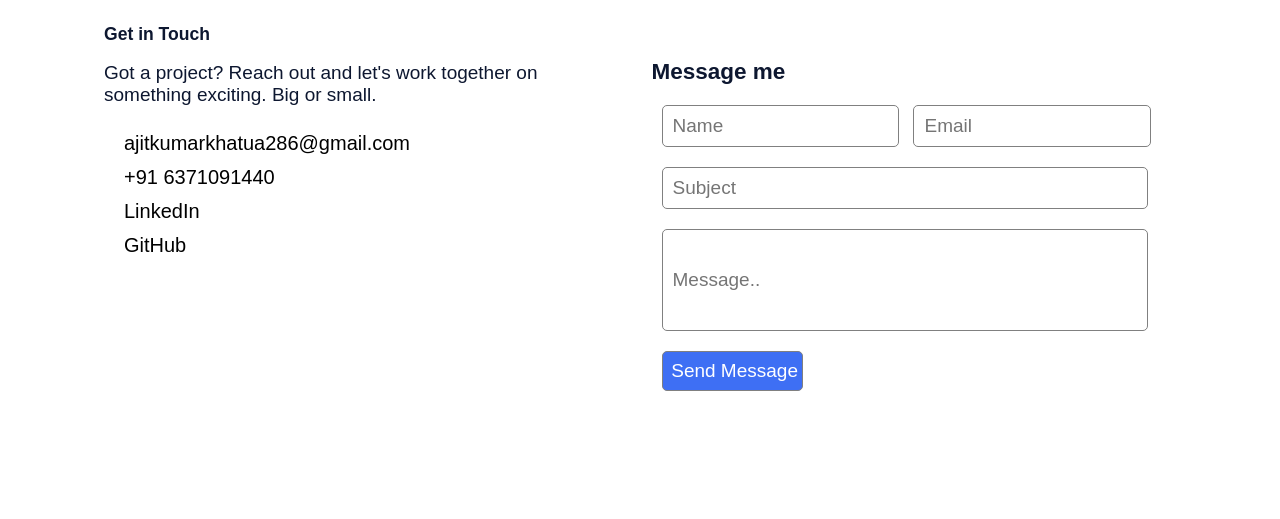
==== commit 0af8f238: "portfolio updated" ====
--- a/index.html
+++ b/index.html
@@ -71,7 +71,7 @@
       </div>
       <button id="resume-button-2" onclick="resume()"><a id="resume-link-2" href="./src/Resume/Ajit_Khatua_Resume.pdf" target="_blank"  download="Ajit_Khatua_Resume">Resume</a></button>
     </div>
-    <div data-aos="fade-down" data-aos-duration="2000">
+    <div>
       <img src="./src/image/imageedit_1_5029899168.png" class="home-img" alt="#" />
     </div>
   </section>
--- a/style.css
+++ b/style.css
@@ -1053,6 +1053,11 @@
     .home-img{
         /* border-radius: 40%; */
         margin: 10% 0% 0% 10%;
+        z-index: -1 !important;
+        position: initial !important;
+     }
+     .aos-animate{
+        z-index: -1;
      }
 
      #about{
@@ -1060,6 +1065,8 @@
         margin-top: 10%;
         margin-bottom: 10%;
         padding-top: 17%;
+        position: initial;
+        z-index: -1;
      }
     #about-me{
         /* text-align: center; */
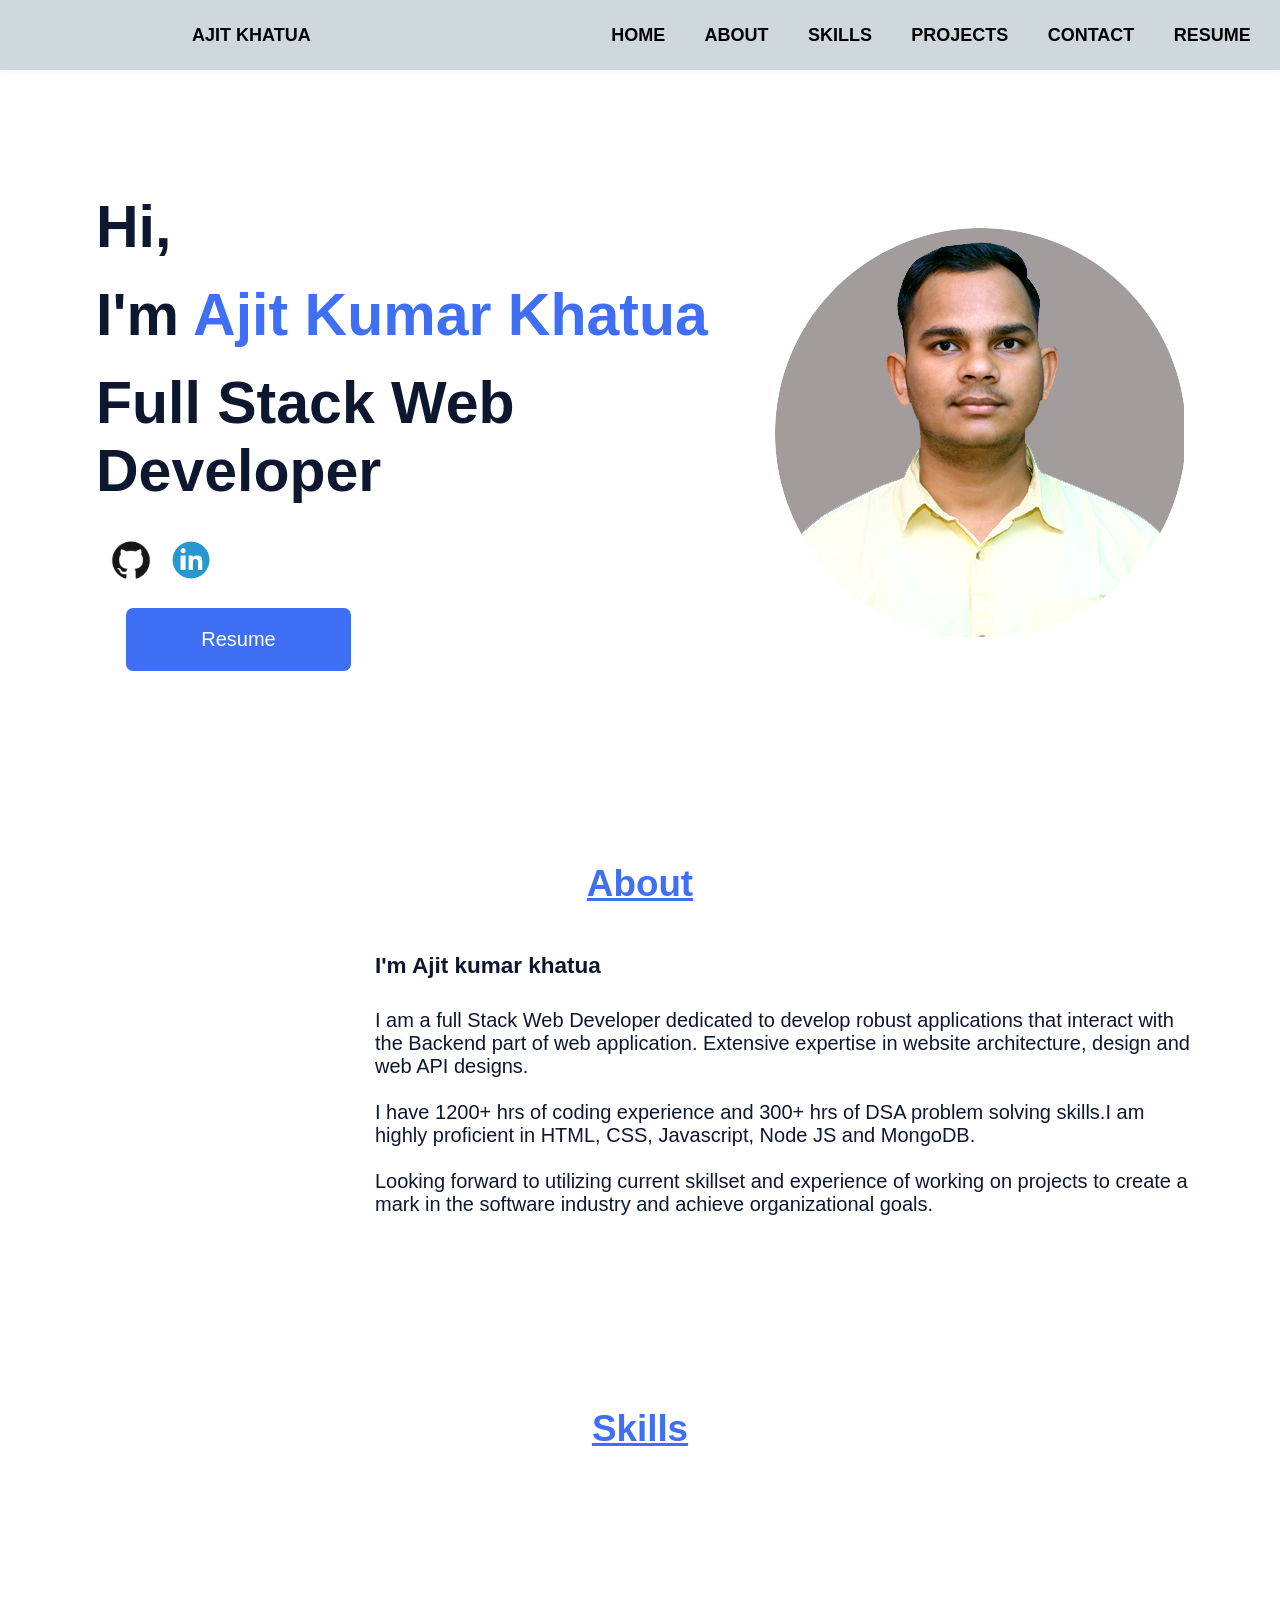
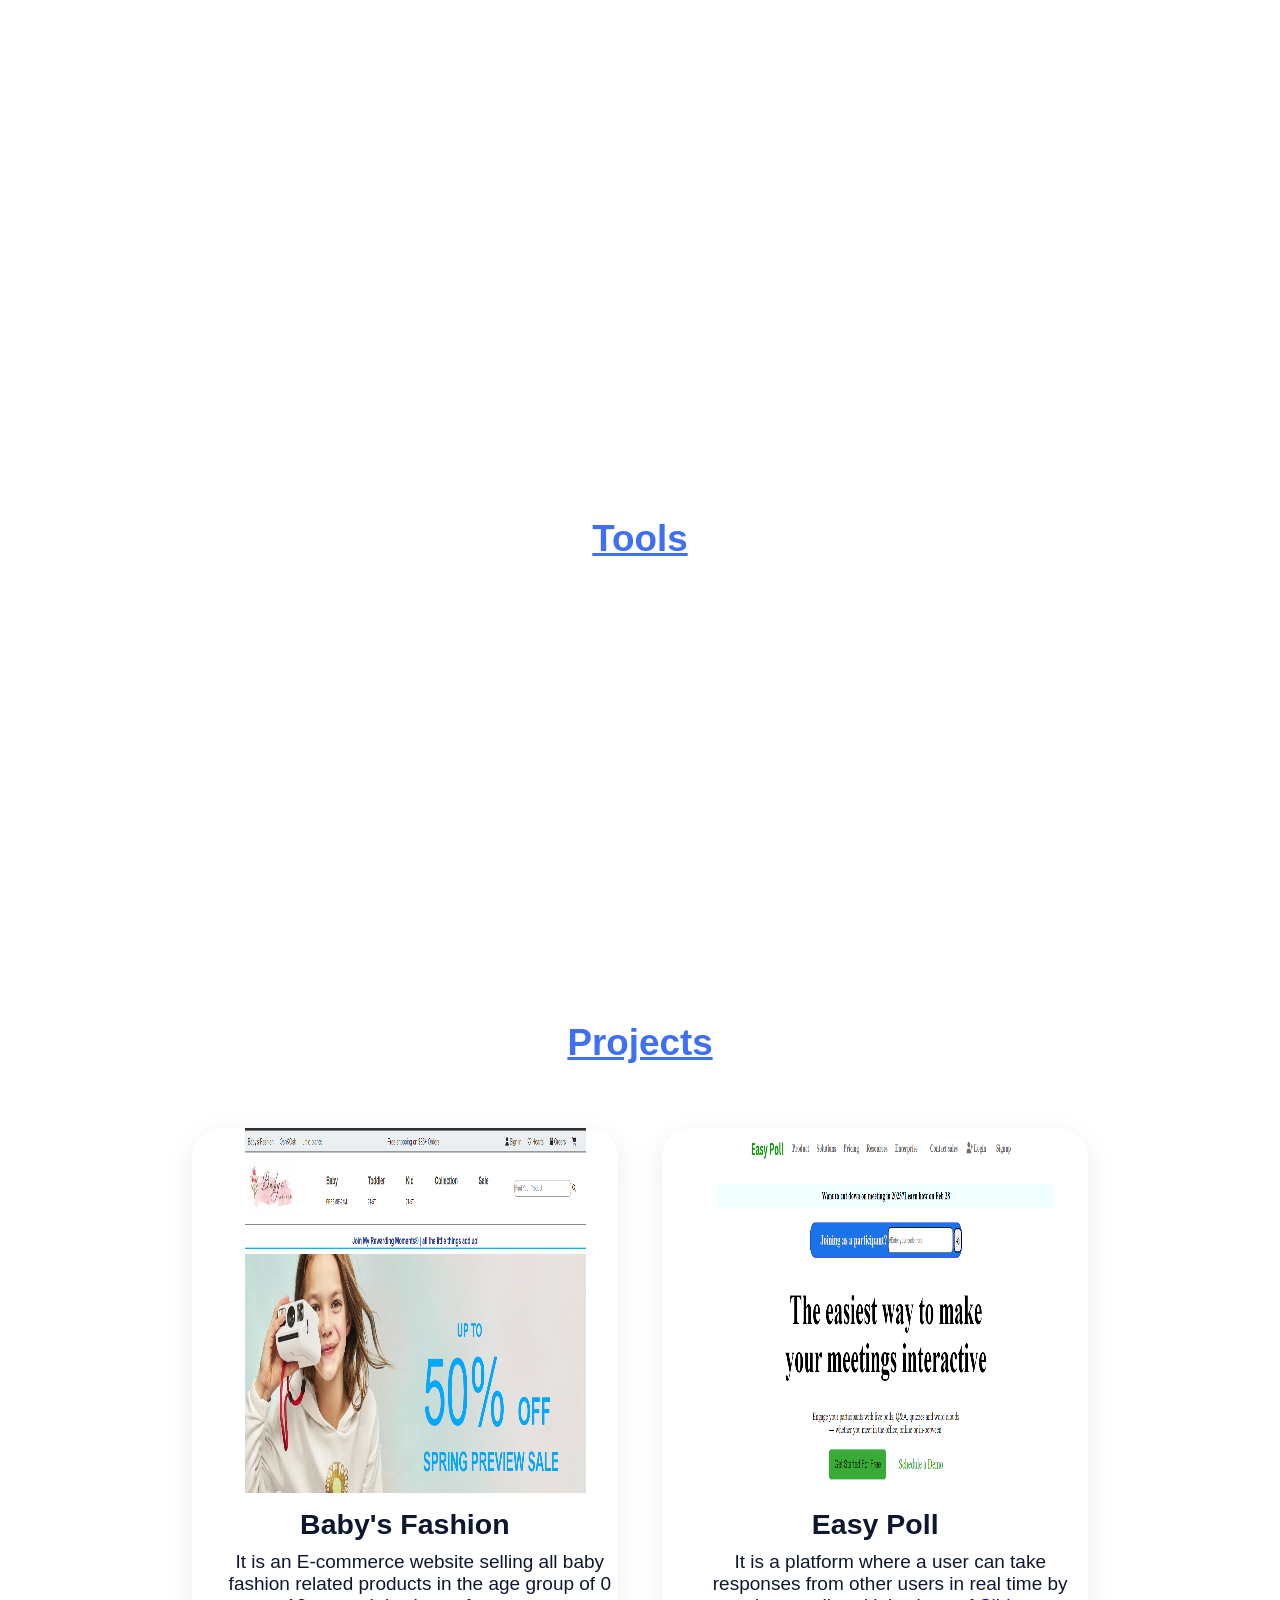
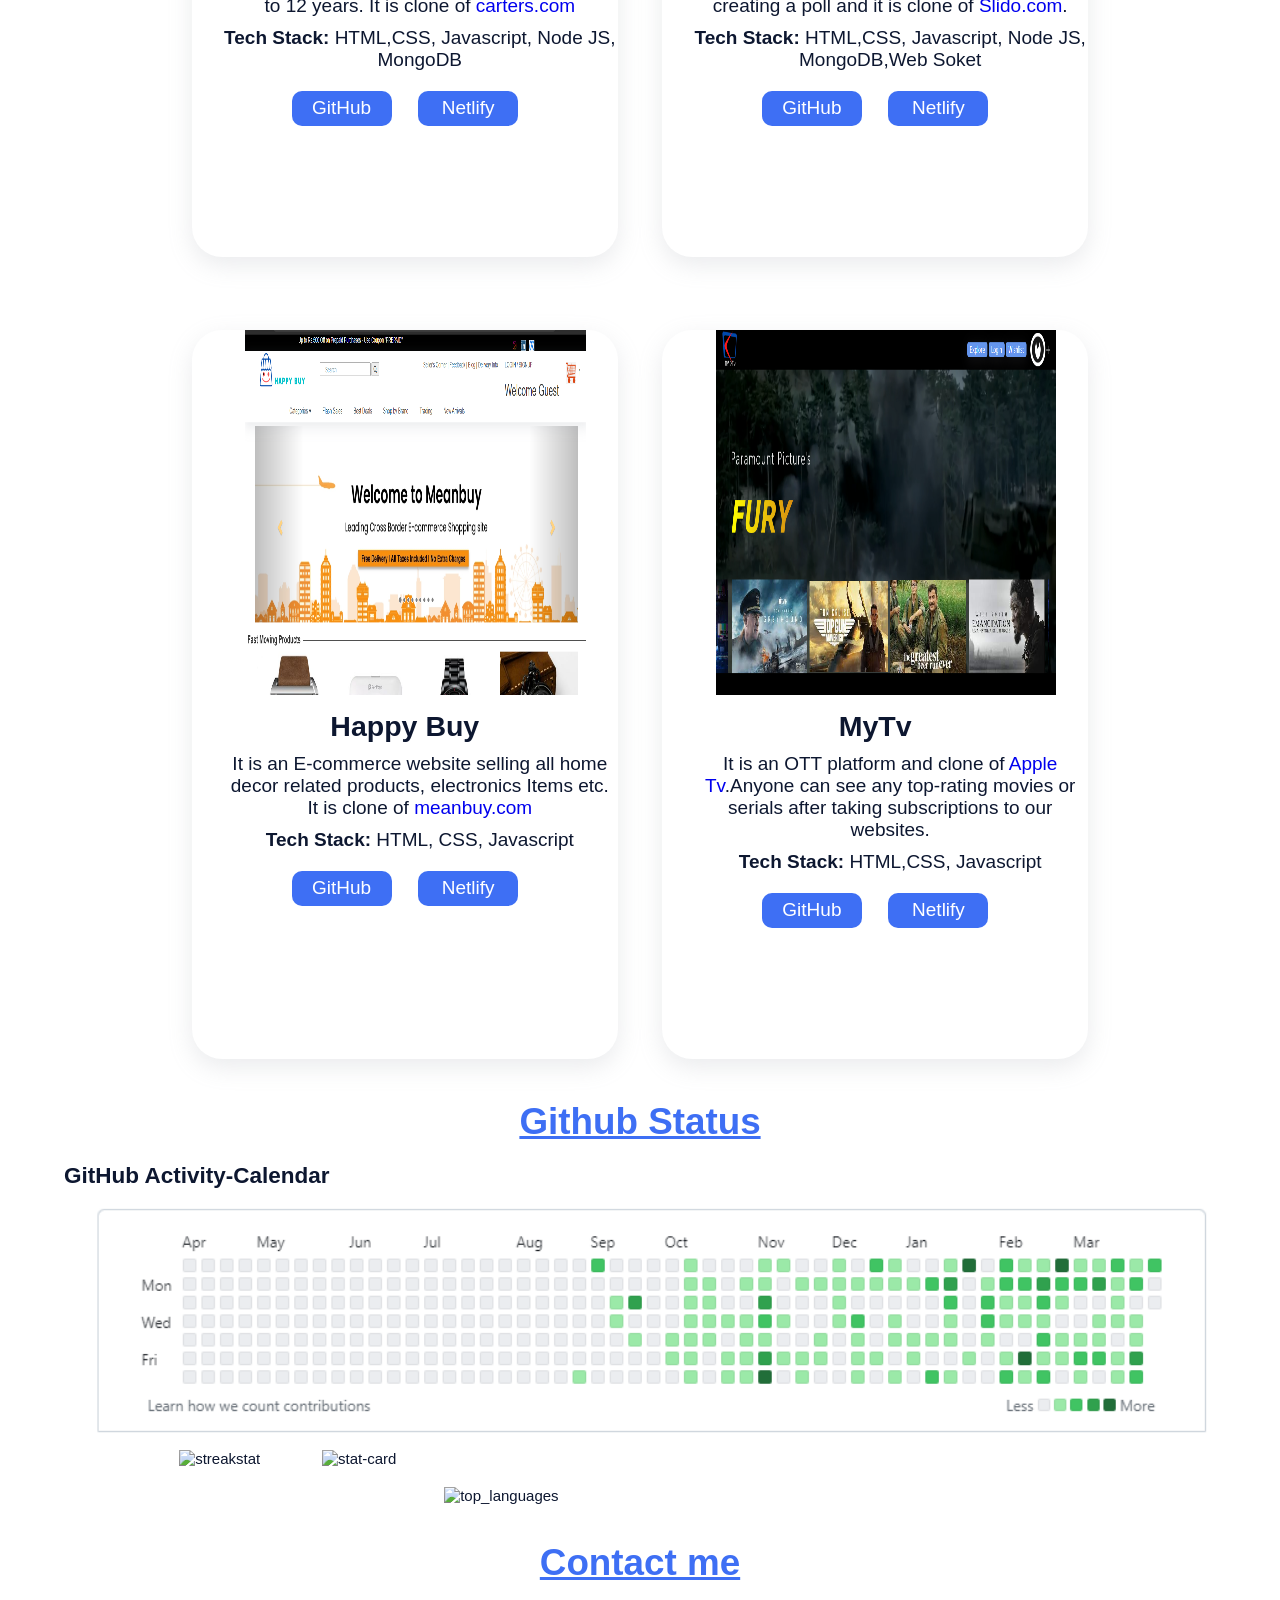
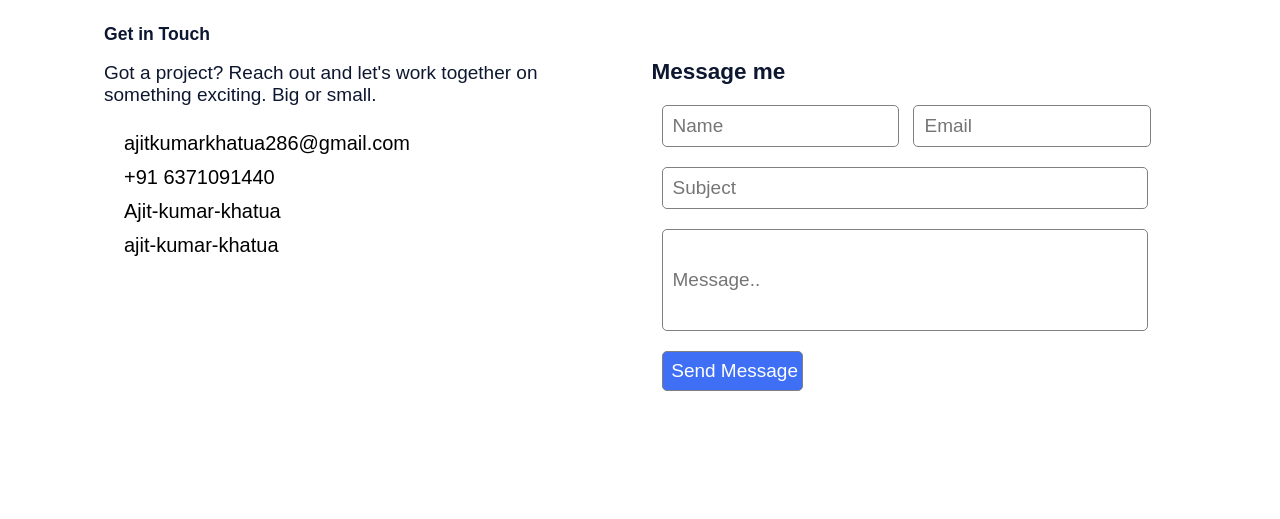
==== commit c8d8b93b: "Project Deployed Link Updated" ====
--- a/index.html
+++ b/index.html
@@ -170,7 +170,7 @@
       <img src="./src/image/Baby's Fashion.png" alt="" >
       <h2 class="project-title">Baby's Fashion</h2>
       <!-- <br> -->
-      <p class="project-description">It is an E-commerce website selling all baby fashion related products in the year range of 0 to 12 years.  It is clone of <a href="https://www.carters.com/" target="_blank">carters.com</a></p>
+      <p class="project-description">It is an E-commerce website selling all baby fashion related products in the age group of 0 to 12 years.  It is clone of <a href="https://www.carters.com/" target="_blank">carters.com</a></p>
        <!-- <br> -->
       <p class="project-tech-stack"><span>Tech Stack: </span> HTML,CSS, Javascript, Node JS, MongoDB</p>
       <!-- <br>      -->
@@ -182,12 +182,12 @@
       <img src="./src/image/Home Page.png" alt="">
       <h2 class="project-title">Easy Poll</h2>
       <!-- <br> -->
-      <p class="project-description">It is a platform where a user can take responses from other users in real time and it is clone of <a href="https://www.slido.com/" target="_blank">Slido.com</a>. </p>
+      <p class="project-description">It is a platform where a user can take responses from other users in real time by creating a poll and it is clone of <a href="https://www.slido.com/" target="_blank">Slido.com</a>. </p>
       <!-- <br> -->
       <p class="project-tech-stack"><span>Tech Stack: </span> HTML,CSS, Javascript, Node JS, MongoDB,Web Soket</p>
       <!-- <br> -->
       <button class="project-github-link"><a href="https://github.com/Ajit-kumar-khatua/thriving-shock-8502" target="_blank">GitHub</a></button>
-      <button class="project-deployed-link"><a href="https://polleasy231.netlify.app/" target="_blank">Netlify</a></button>
+      <button class="project-deployed-link"><a href="https://slido-frontend-sage.vercel.app/" target="_blank">Netlify</a></button>
     </div>
     <!-- 3 -->
     <div class="project-card">
@@ -254,9 +254,9 @@
       <br>
       <a id="contact-phone" href="#"><i class="fa-solid fa-phone"></i>+91 6371091440</a>
       <br>
-      <a id="contact-linkedin" href="https://www.linkedin.com/in/ajit-kumar-khatua-4631ab215/"><i class="fa-brands fa-linkedin"></i>LinkedIn</a>
-      <br>
-      <a id="contact-github" href="https://github.com/Ajit-kumar-khatua"><i class="fa-brands fa-github"></i>GitHub</a> 
+      <a id="contact-linkedin" href="https://www.linkedin.com/in/ajit-kumar-khatua-4631ab215/"><i class="fa-brands fa-linkedin"></i>Ajit-kumar-khatua</a>
+      <br>
+      <a id="contact-github" href="https://github.com/Ajit-kumar-khatua"><i class="fa-brands fa-github"></i>ajit-kumar-khatua</a> 
     </div>
     <div id="right-child">
       <h2>Message me</h2>
--- a/style.css
+++ b/style.css
@@ -611,7 +611,7 @@
         margin-top: 5%;
     }
     .project-card{
-        height: auto;
+        height: 80vh;
         width: 100%;
         /* border: 1px solid red; */
         text-align: center;
@@ -717,7 +717,7 @@
         /* border: 1px solid green; */
     }
     #nav-menu #child2 a{
-        font-size: 20px;
+        font-size: 15px;
         text-decoration: none;
         color: black;
         margin-left: 4%;
@@ -866,7 +866,7 @@
         margin-top: 5%;
     }
     .project-card{
-        height: 60vh;
+        height: 110vh;
         width: 100%;
         /* border: 1px solid red; */
         text-align: center;
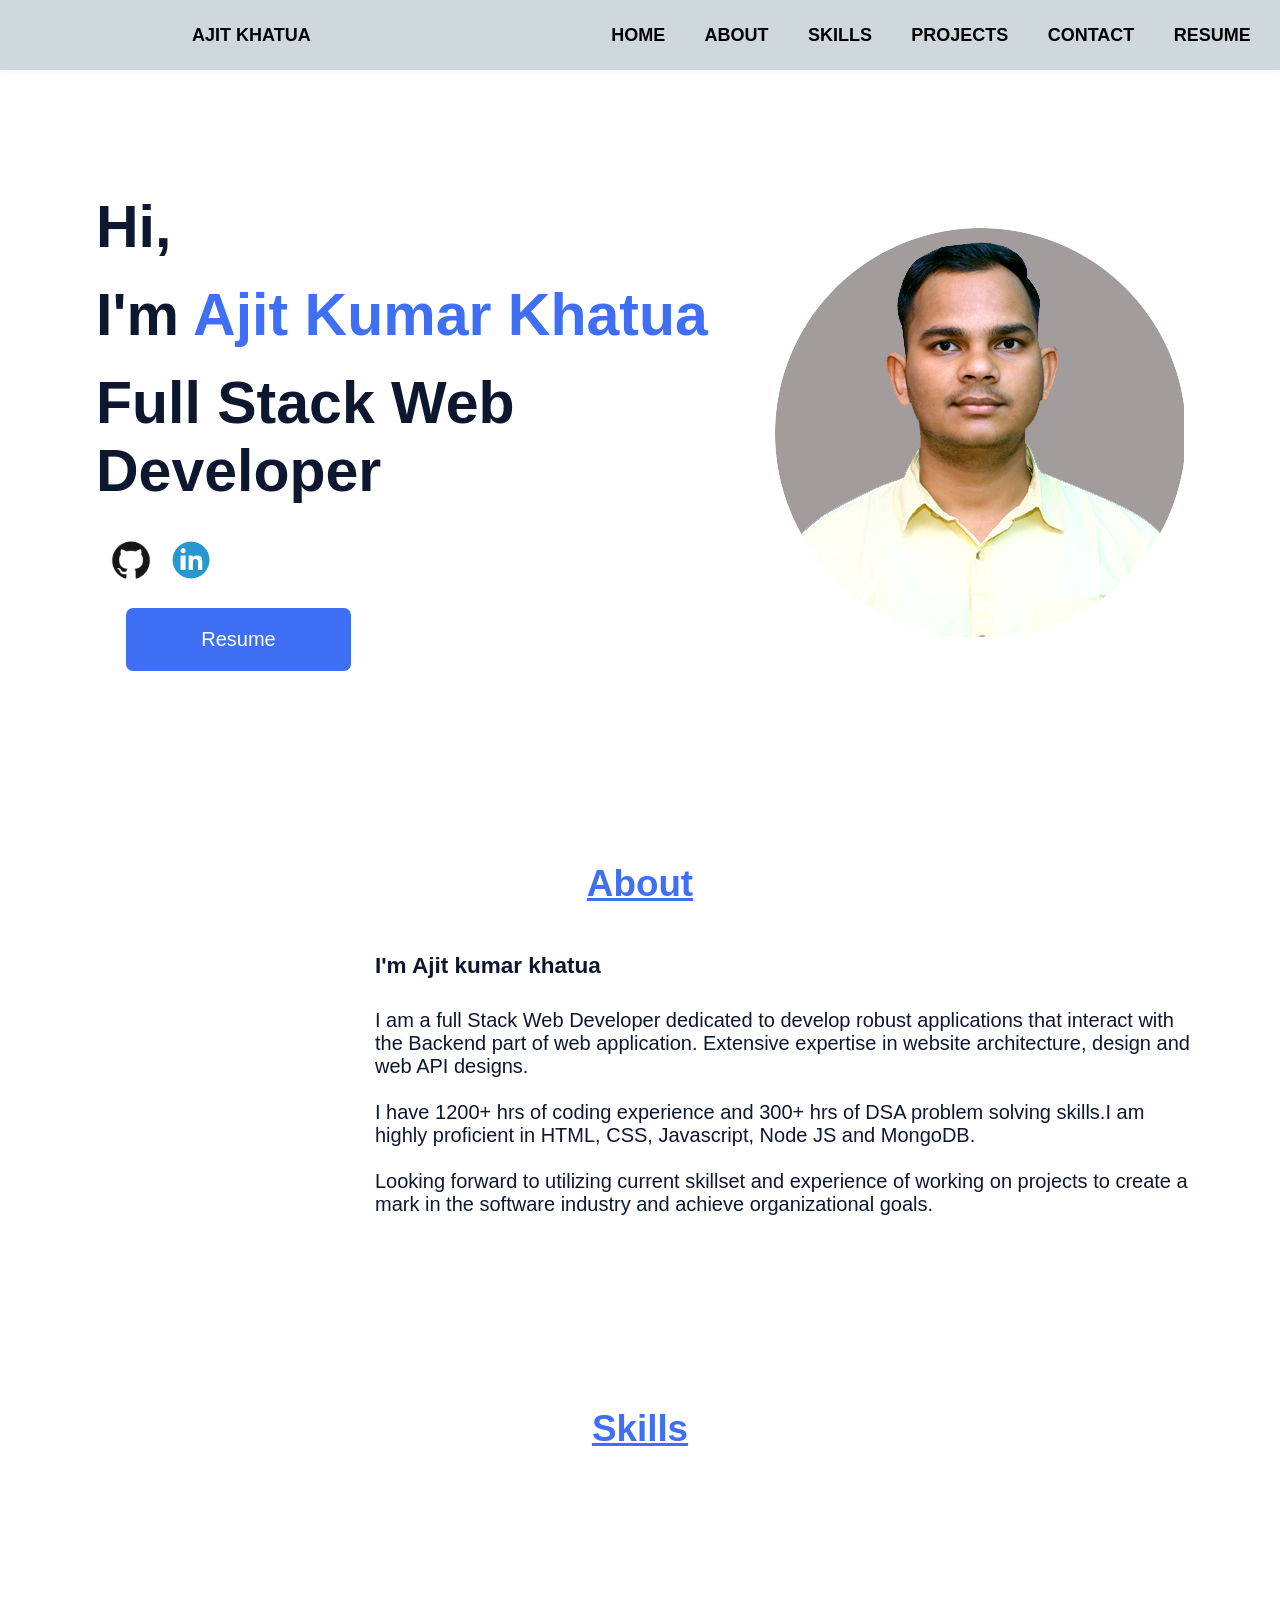
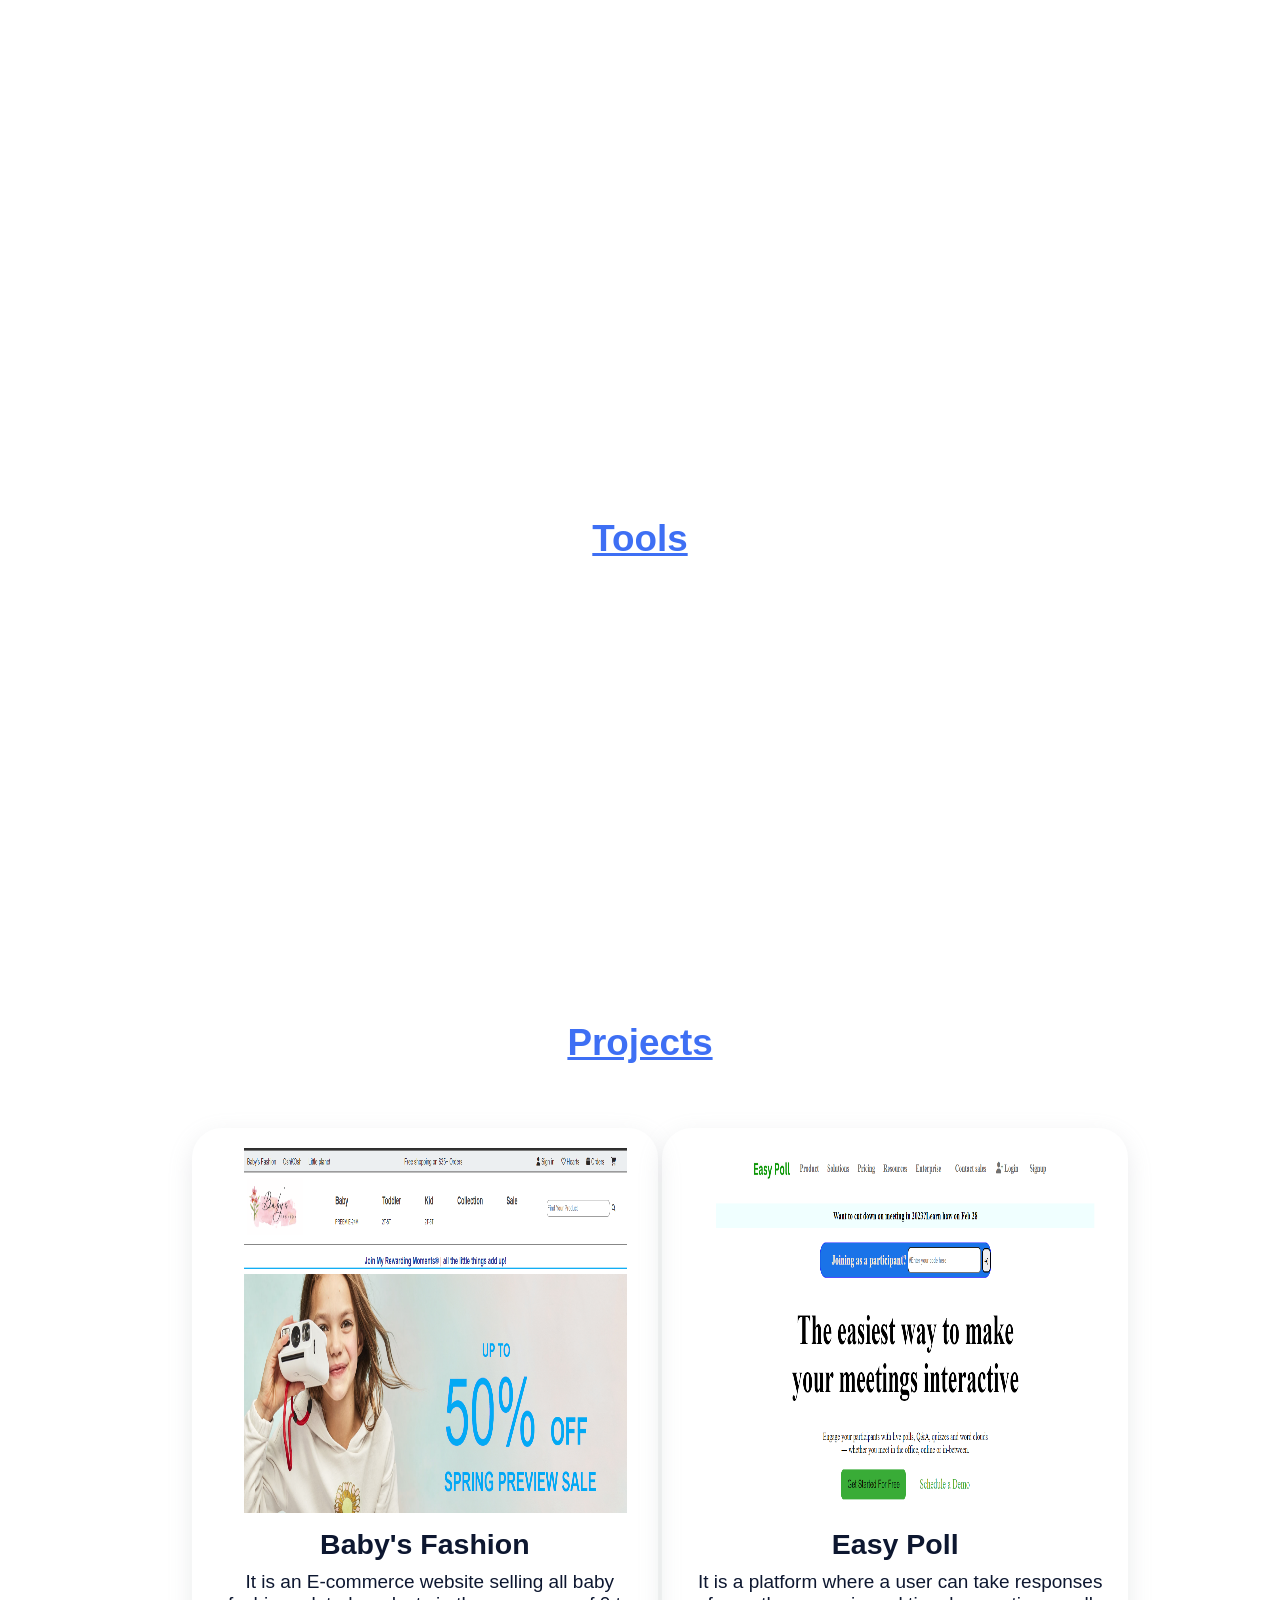
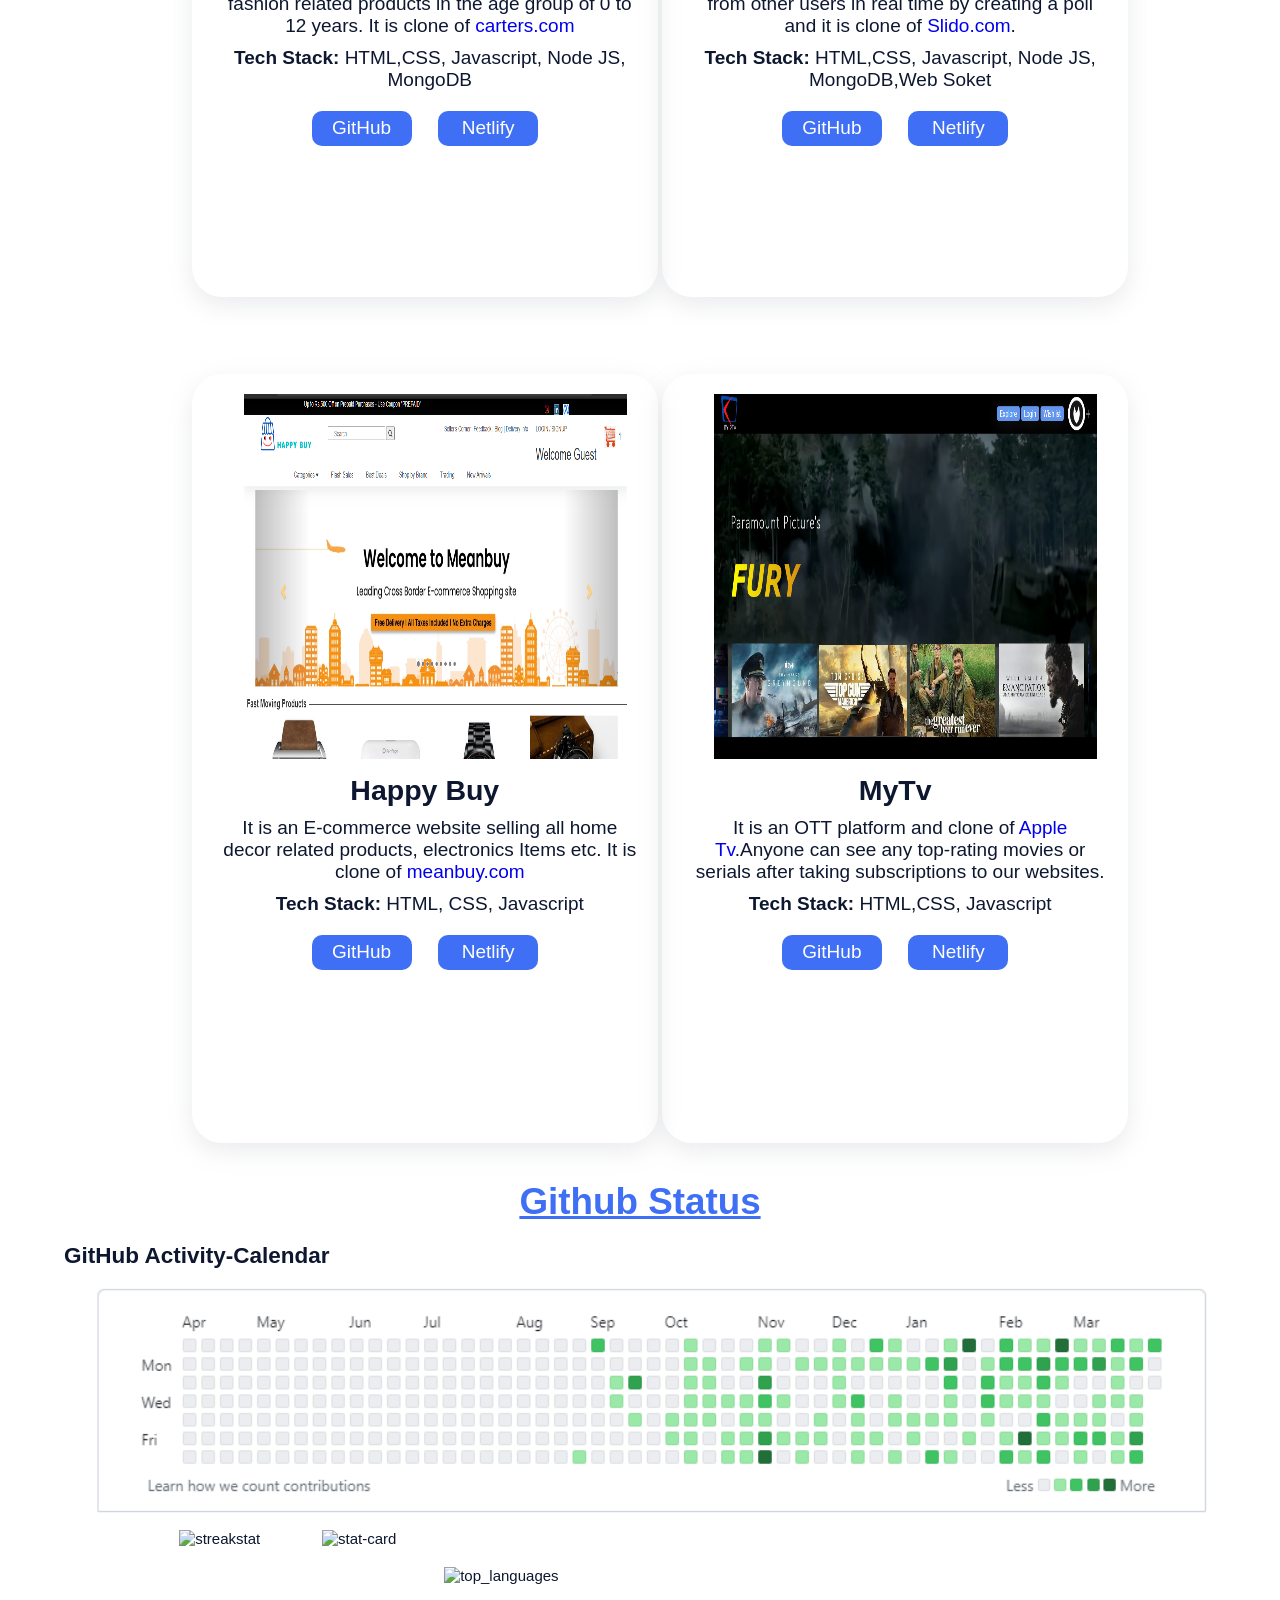
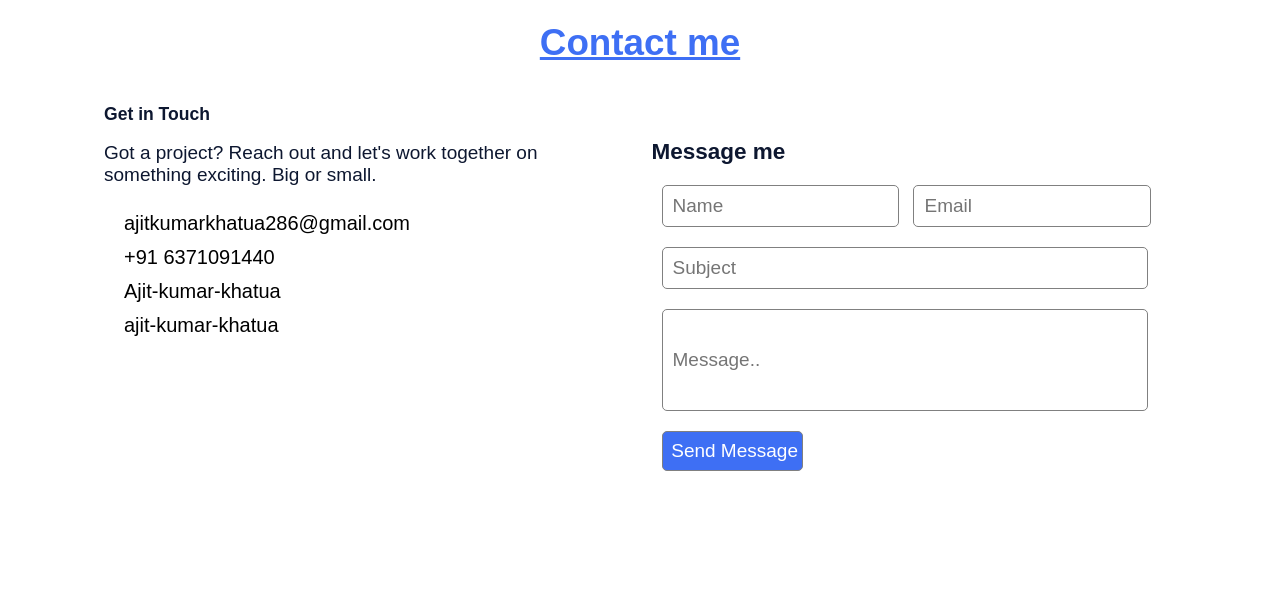
==== commit 130d7d15: "Project Deployed Link Updated" ====
--- a/index.html
+++ b/index.html
@@ -194,7 +194,7 @@
       <img src="./src/image/Happy buy.png" alt="">
       <h2 class="project-title">Happy Buy</h2>
       <!-- <br> -->
-      <p class="project-description">It is an E-commerce website selling all home decor related products, electronics Items etc. <br> It is clone of <a href="https://www.meanbuy.com/" target="_blank">meanbuy.com</a></p>
+      <p class="project-description">It is an E-commerce website selling all home decor related products, electronics Items etc. It is clone of <a href="https://www.meanbuy.com/" target="_blank">meanbuy.com</a></p>
       <!-- <br> -->
       <p class="project-tech-stack"><span>Tech Stack: </span> HTML, CSS, Javascript</p>
       <!-- <br> -->
--- a/style.css
+++ b/style.css
@@ -243,15 +243,16 @@
     text-align: center;
     font-size: 19px;
     border-radius: 30px;
+    padding: 20px;
     box-shadow: rgba(149, 157, 165, 0.2) 0px 8px 24px;
 }
 .project-card img{
-    width: 80%;
+    width: 90%;
     height: 50%;
     margin: 0px 0px 10px 5%;
 }
 .project-card p{
-    margin-left: 30px;
+    margin-left: 10px;
 }
 .project-description{
     margin-top: 10px;
@@ -991,7 +992,8 @@
 @media screen and (min-width:100px) and (max-width:500px){
     #nav-menu{
         position: fixed;
-        height: 80px
+        height: 80px;
+        z-index: 1;
     }
     #nav-menu #child1{
         width: 60%;
@@ -1065,7 +1067,7 @@
         margin-top: 10%;
         margin-bottom: 10%;
         padding-top: 17%;
-        position: initial;
+        /* position: initial; */
         z-index: -1;
      }
     #about-me{
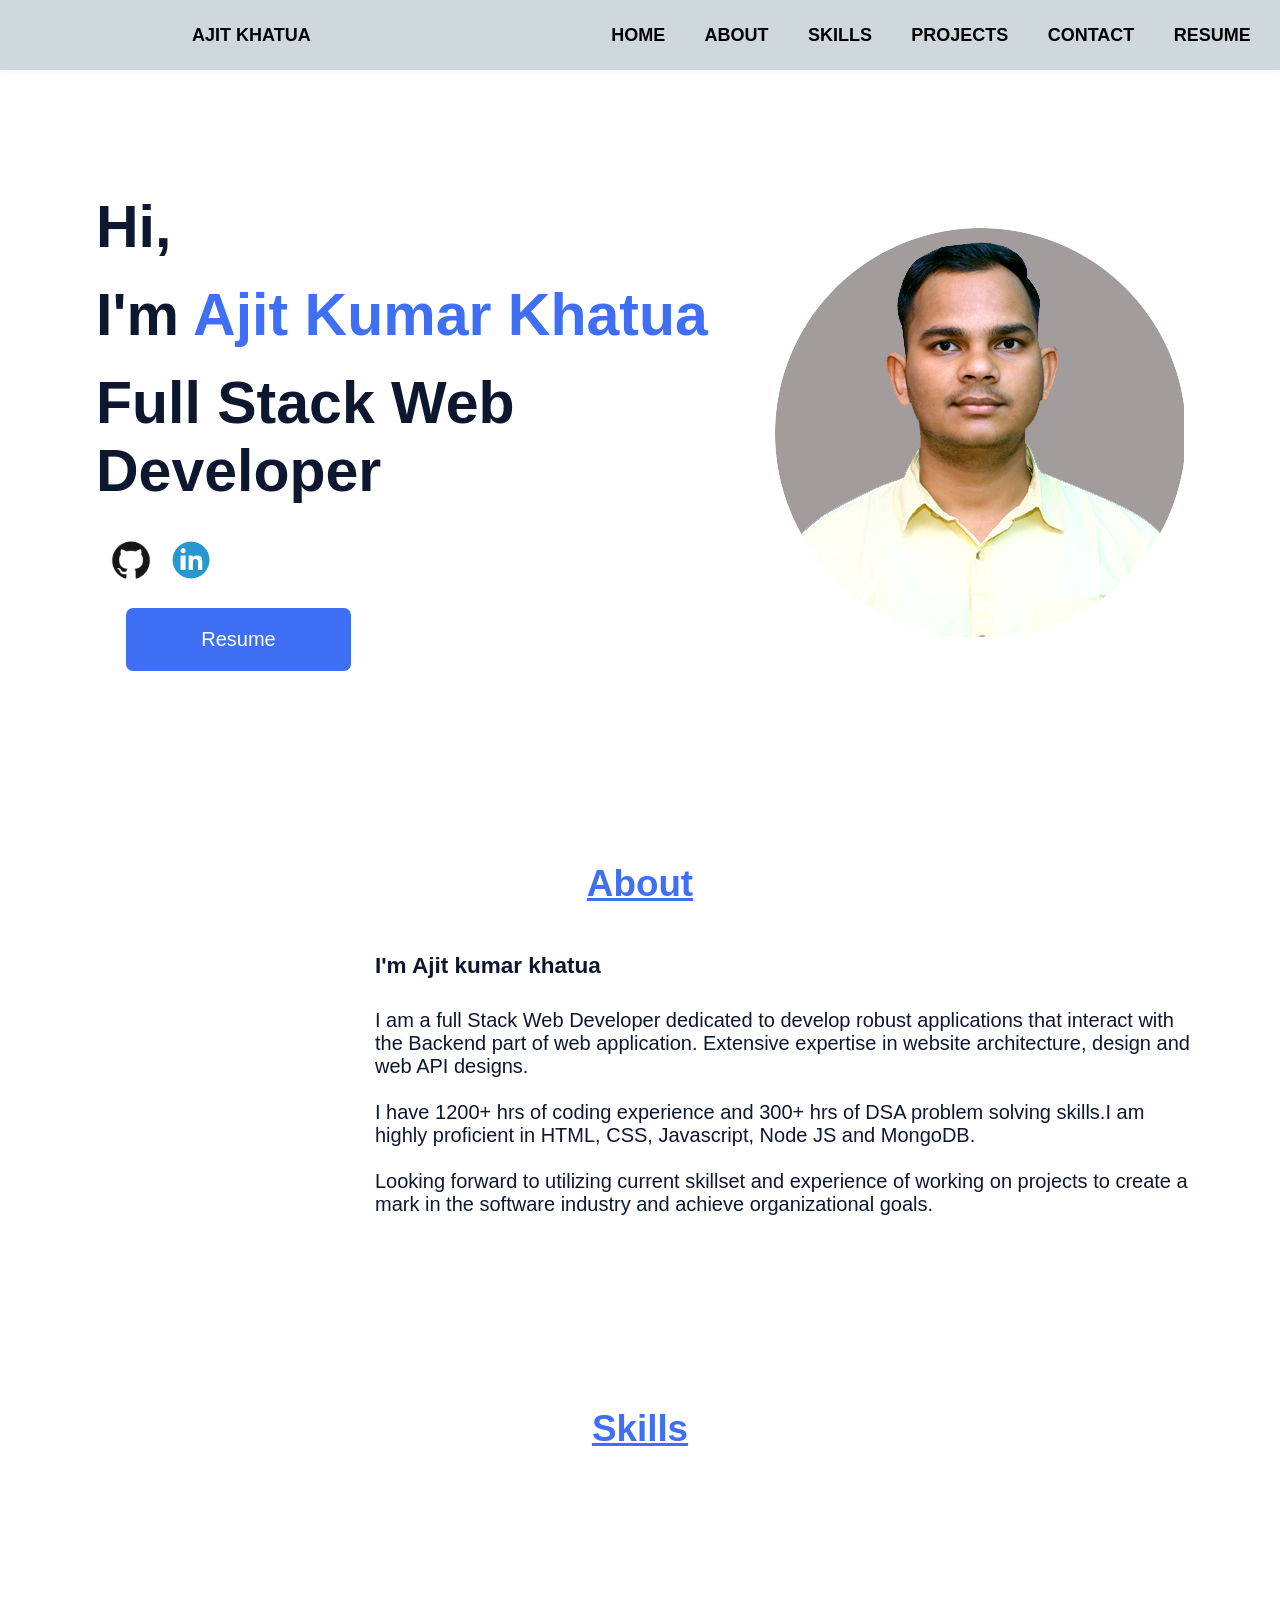
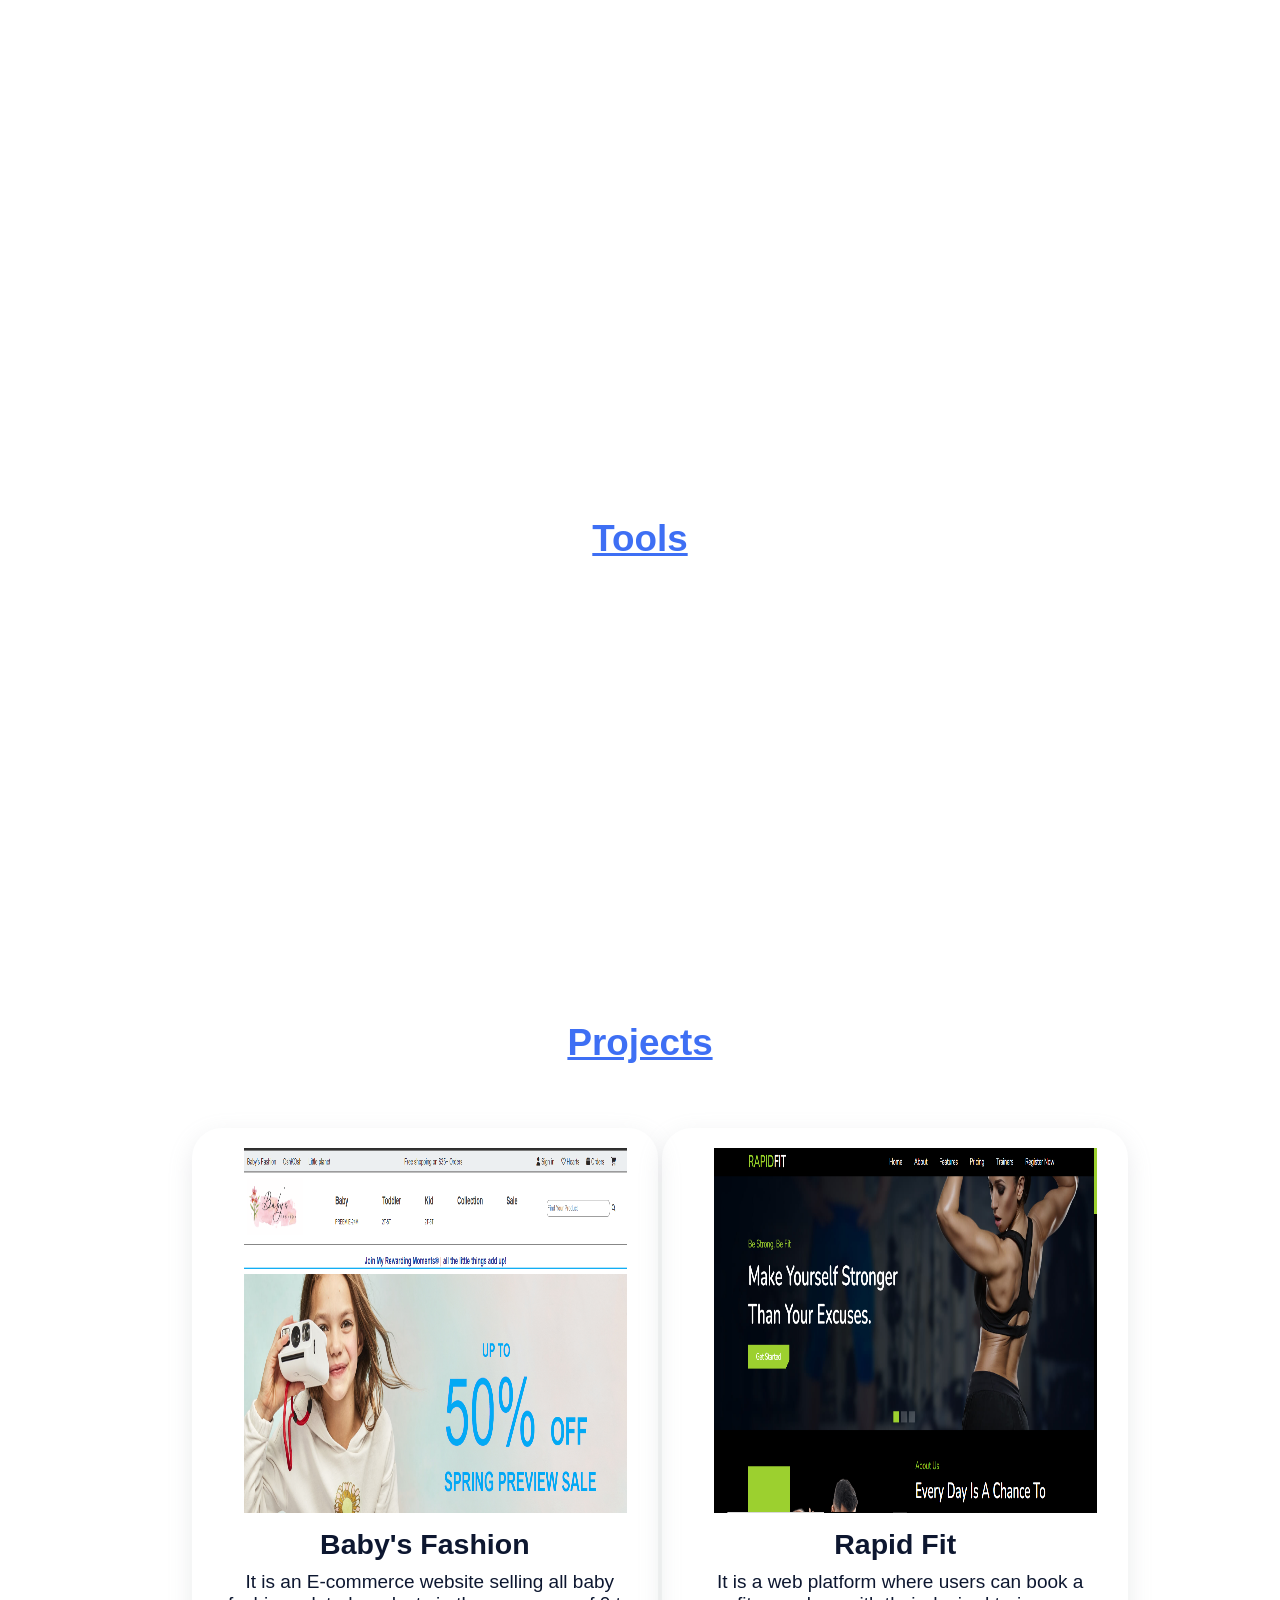
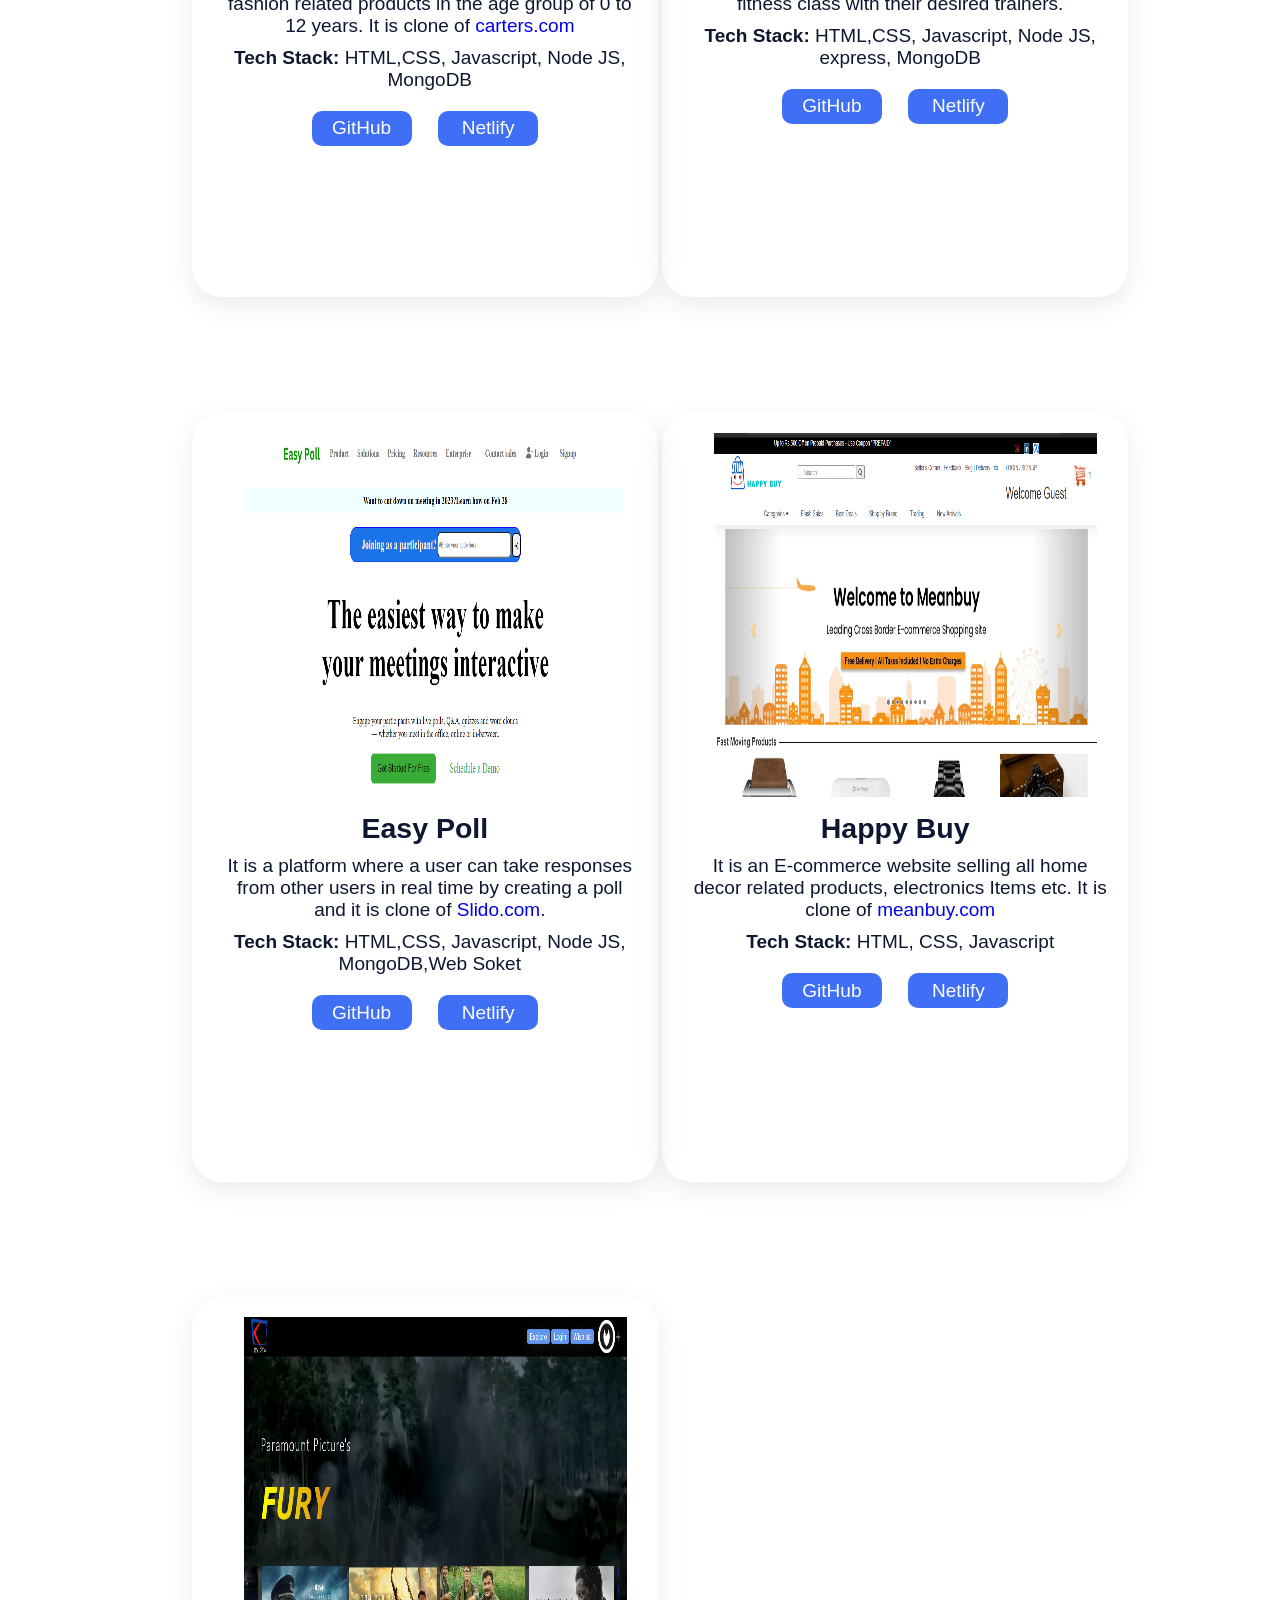
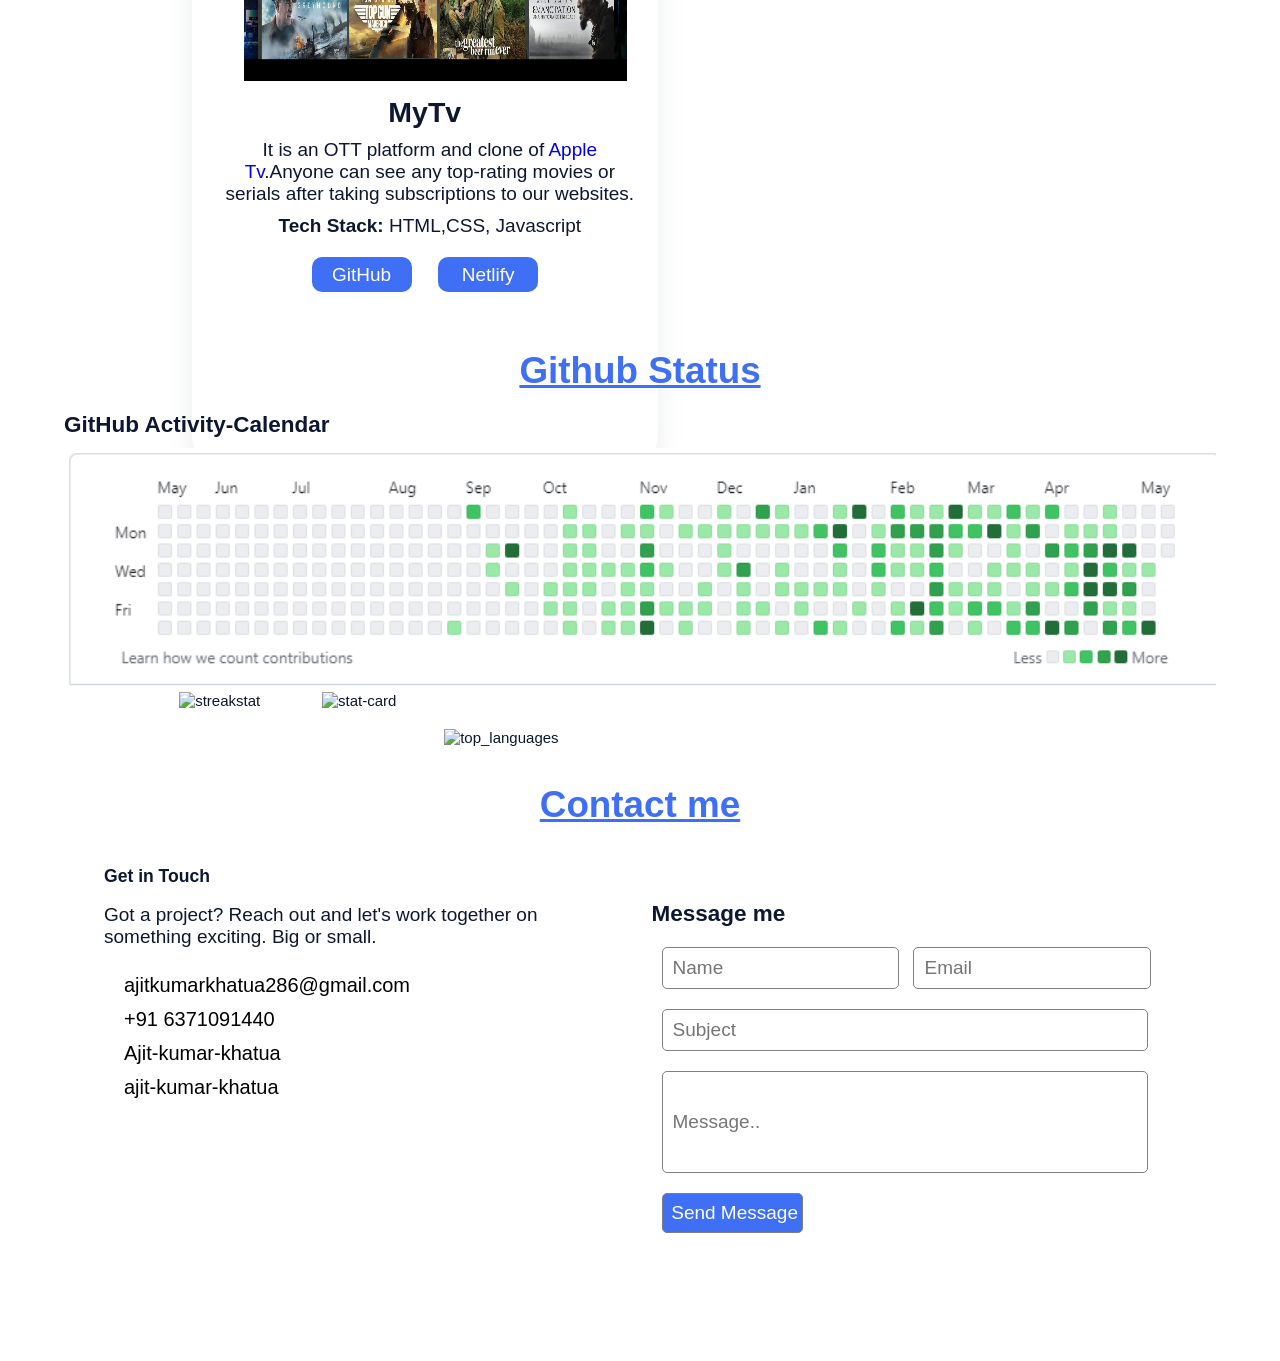
==== commit 34a6dc3f: "new Project added" ====
--- a/index.html
+++ b/index.html
@@ -177,6 +177,18 @@
       <button class="project-github-link"><a href="https://github.com/Ajit-kumar-khatua/industrious-steam-9257" target="_blank" >GitHub</a></button>      
       <button class="project-deployed-link"><a href="https://babysfashion.netlify.app/" target="_blank">Netlify</a></button>
     </div>
+ <!-- 2 -->
+    <div class="project-card">
+      <img src="./src/image/Rapidfit.png" alt="" >
+      <h2 class="project-title">Rapid Fit</h2>
+      <!-- <br> -->
+      <p class="project-description">It is a web platform where users can book a fitness class with their desired trainers.</p>
+       <!-- <br> -->
+      <p class="project-tech-stack"><span>Tech Stack: </span> HTML,CSS, Javascript, Node JS, express, MongoDB</p>
+      <!-- <br>      -->
+      <button class="project-github-link"><a href="https://github.com/Gunjan1116/Fitness-Class-Booking-System" target="_blank" >GitHub</a></button>      
+      <button class="project-deployed-link"><a href="https://chipper-zabaione-4ba9e5.netlify.app/3" target="_blank">Netlify</a></button>
+    </div>
     <!-- 2 -->
     <div class="project-card">
       <img src="./src/image/Home Page.png" alt="">
@@ -222,7 +234,7 @@
   <section class="react-activity-calendar">
     <h1 id="github-status">Github Status</h1>
     <h1 id="github-heading">GitHub Activity-Calendar</h1>
-    <img id="github-contribution" src="./src/image/github stats.png" alt="">
+    <img id="github-contribution" src="./src/image/github contribution.png" alt="">
     <br>
     <img id="github-streak-stats" src="https://github-readme-streak-stats.herokuapp.com/?user=ajit-kumar-khatua&theme=vision-friendly-dark"
       alt="streakstat" />
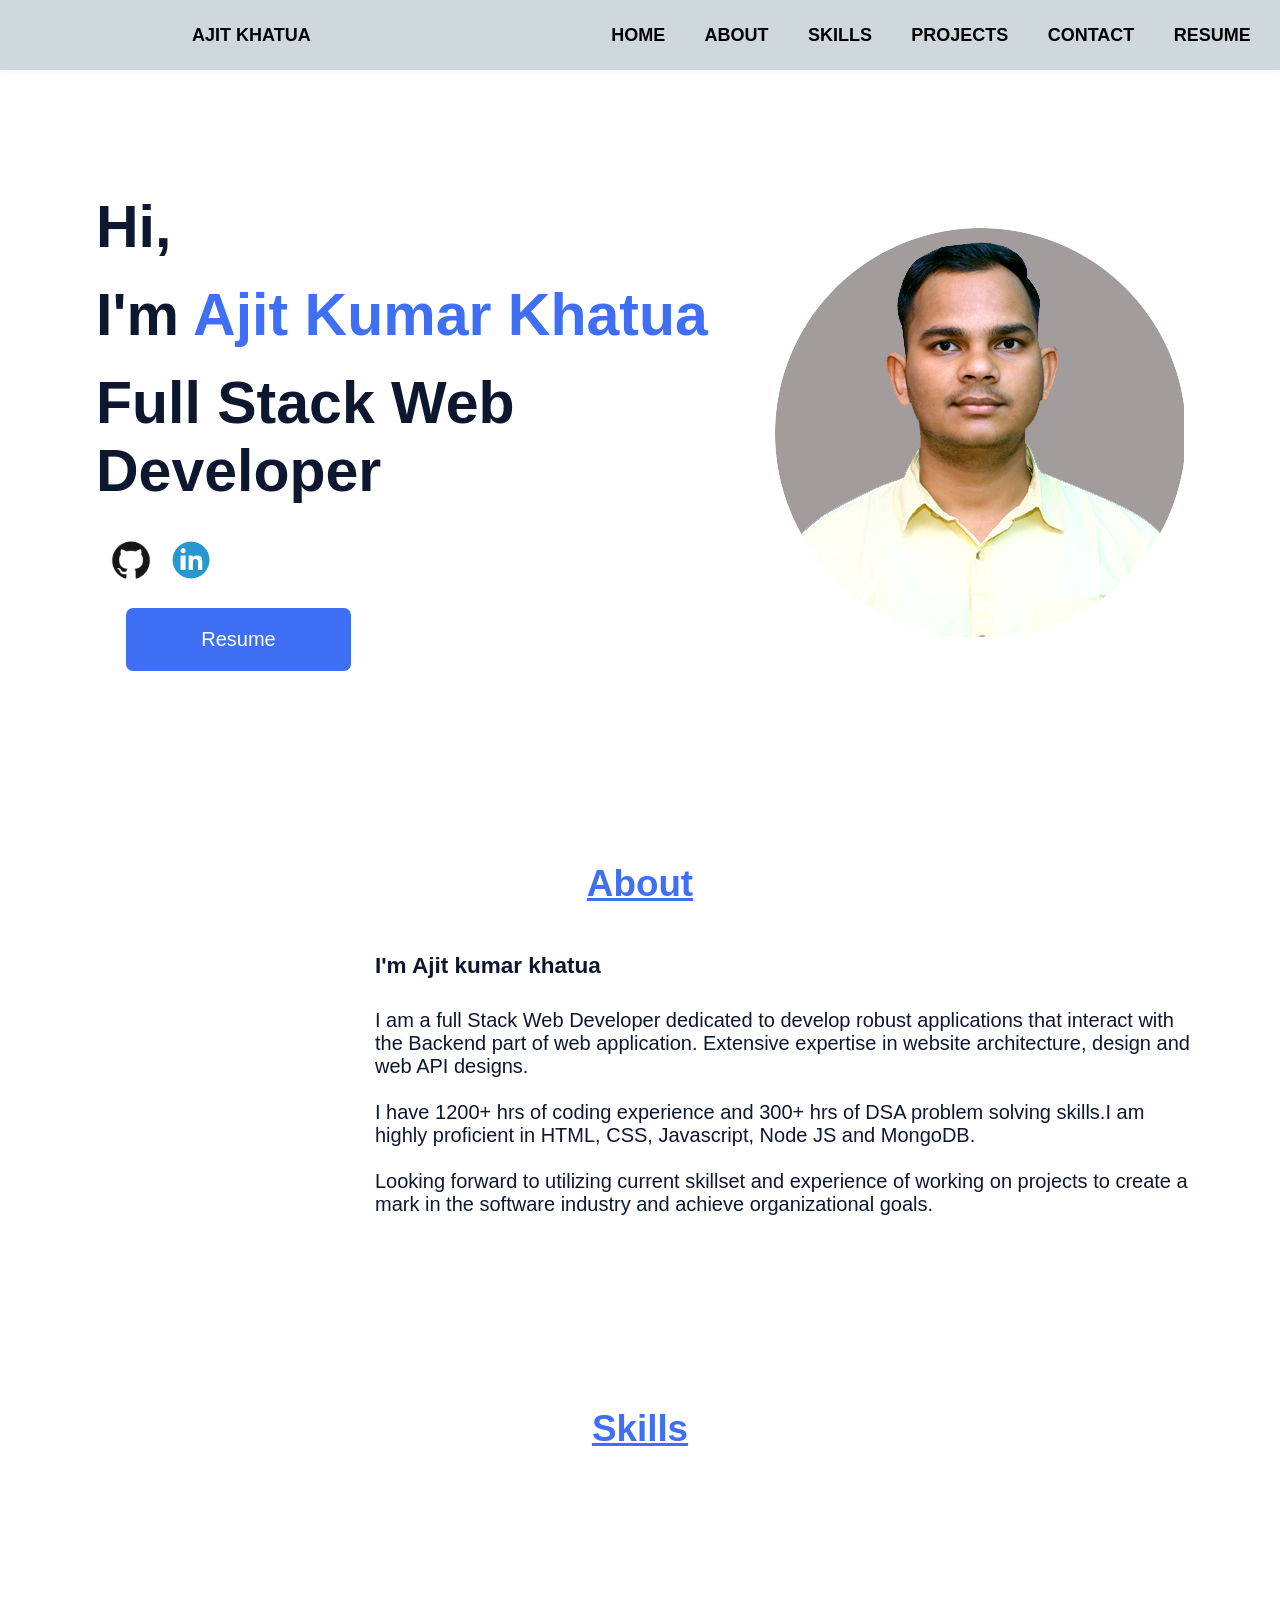
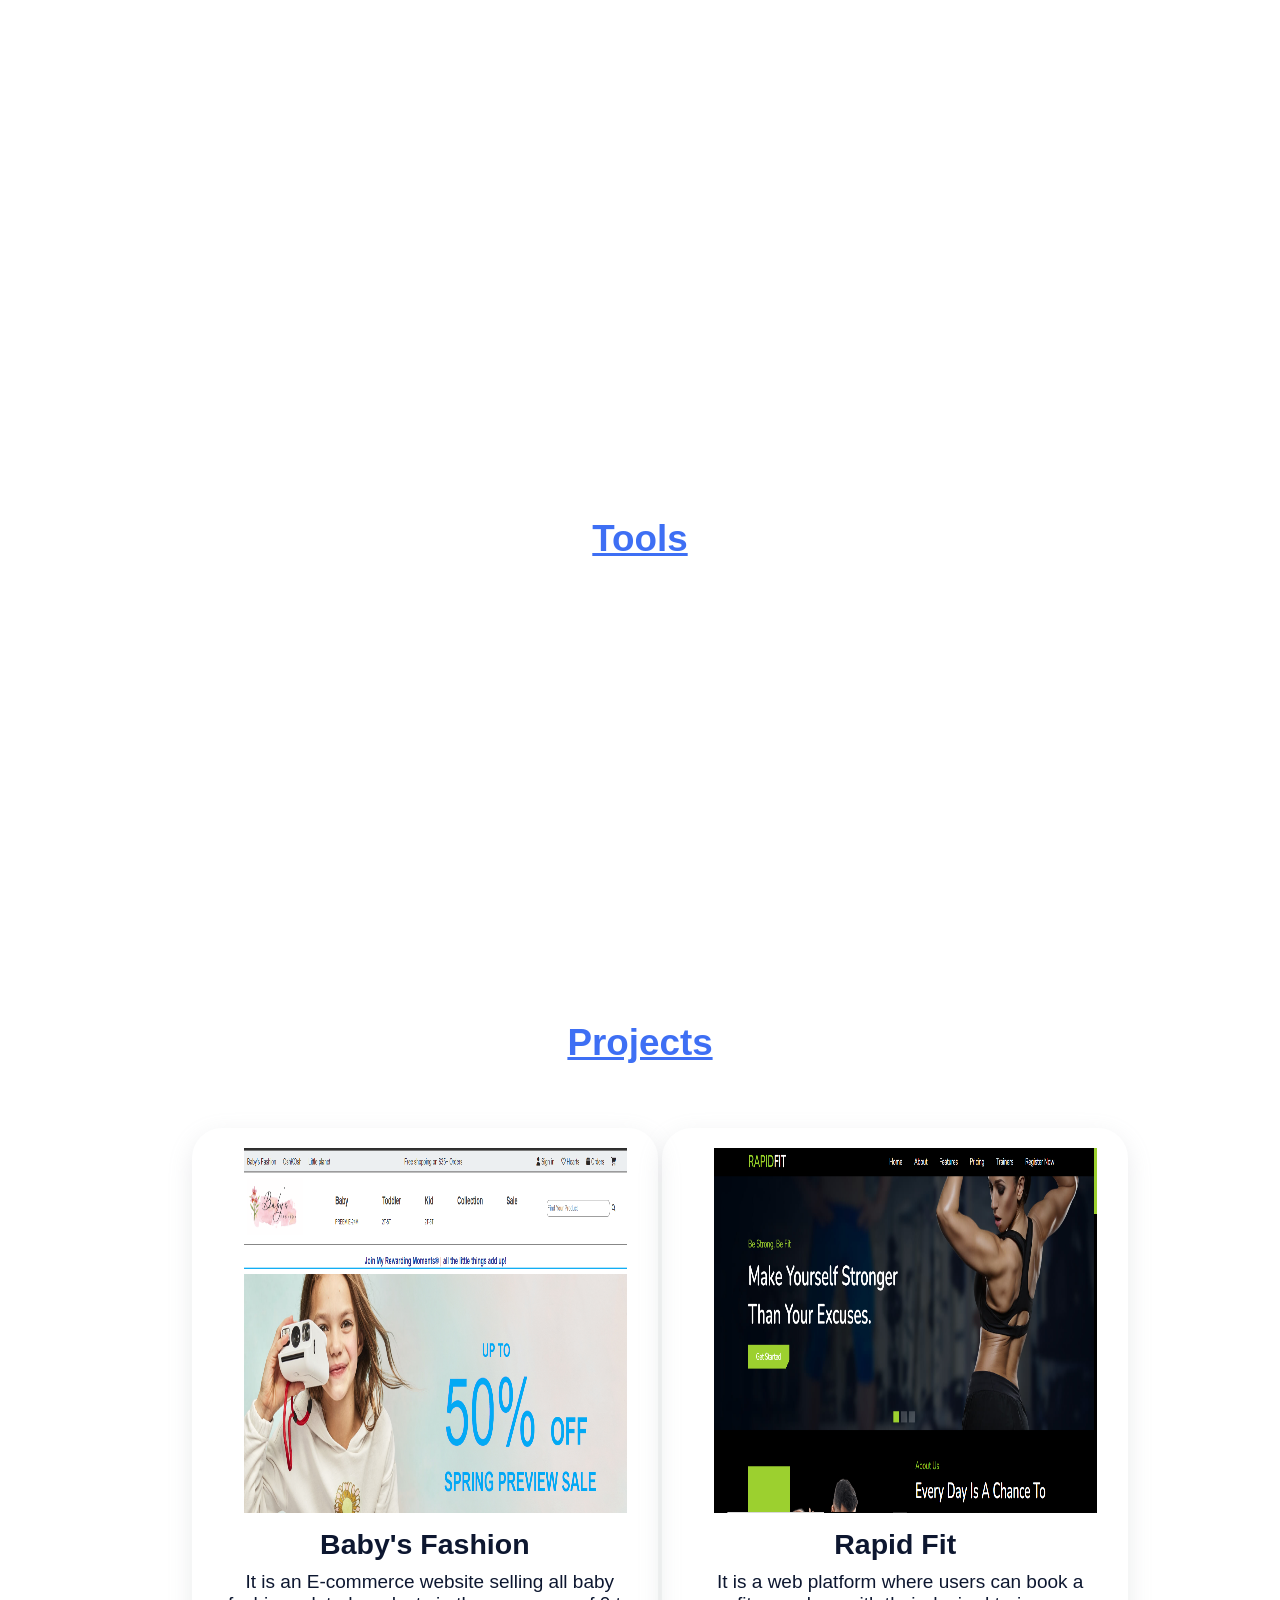
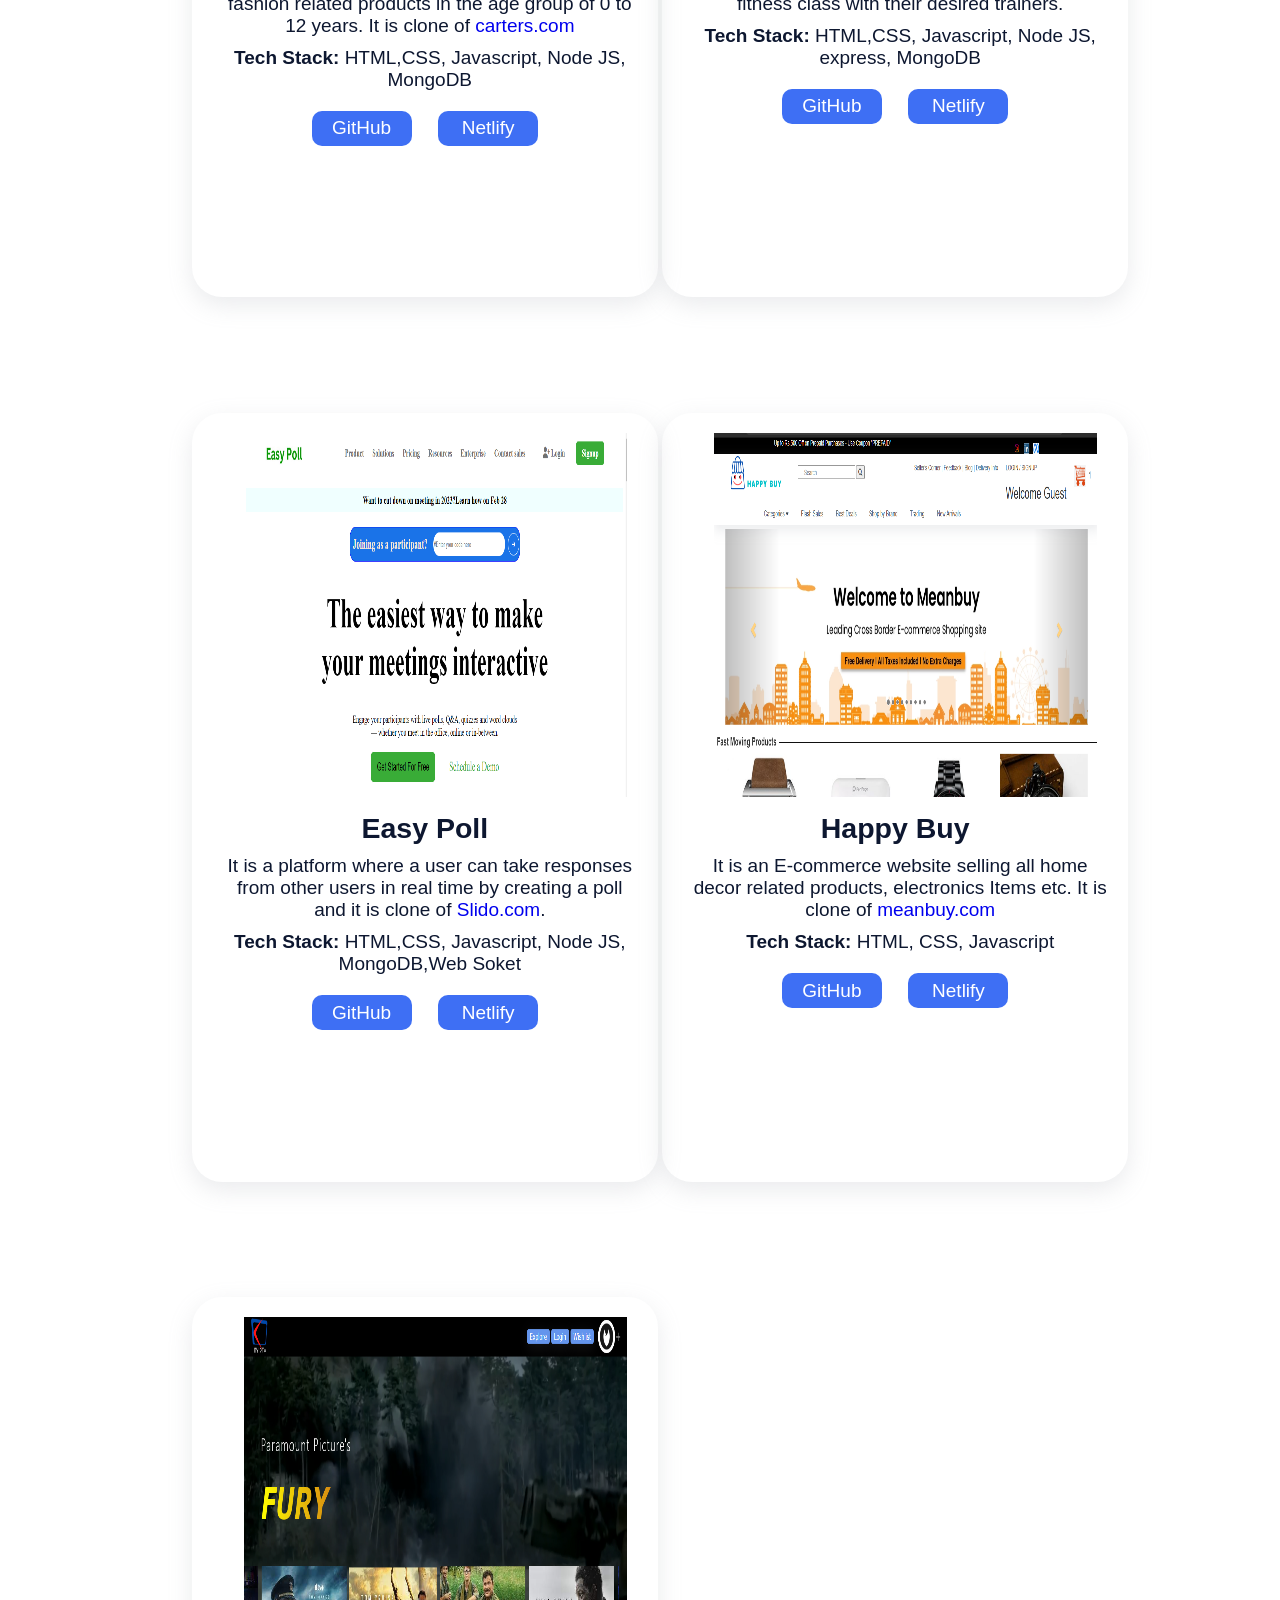
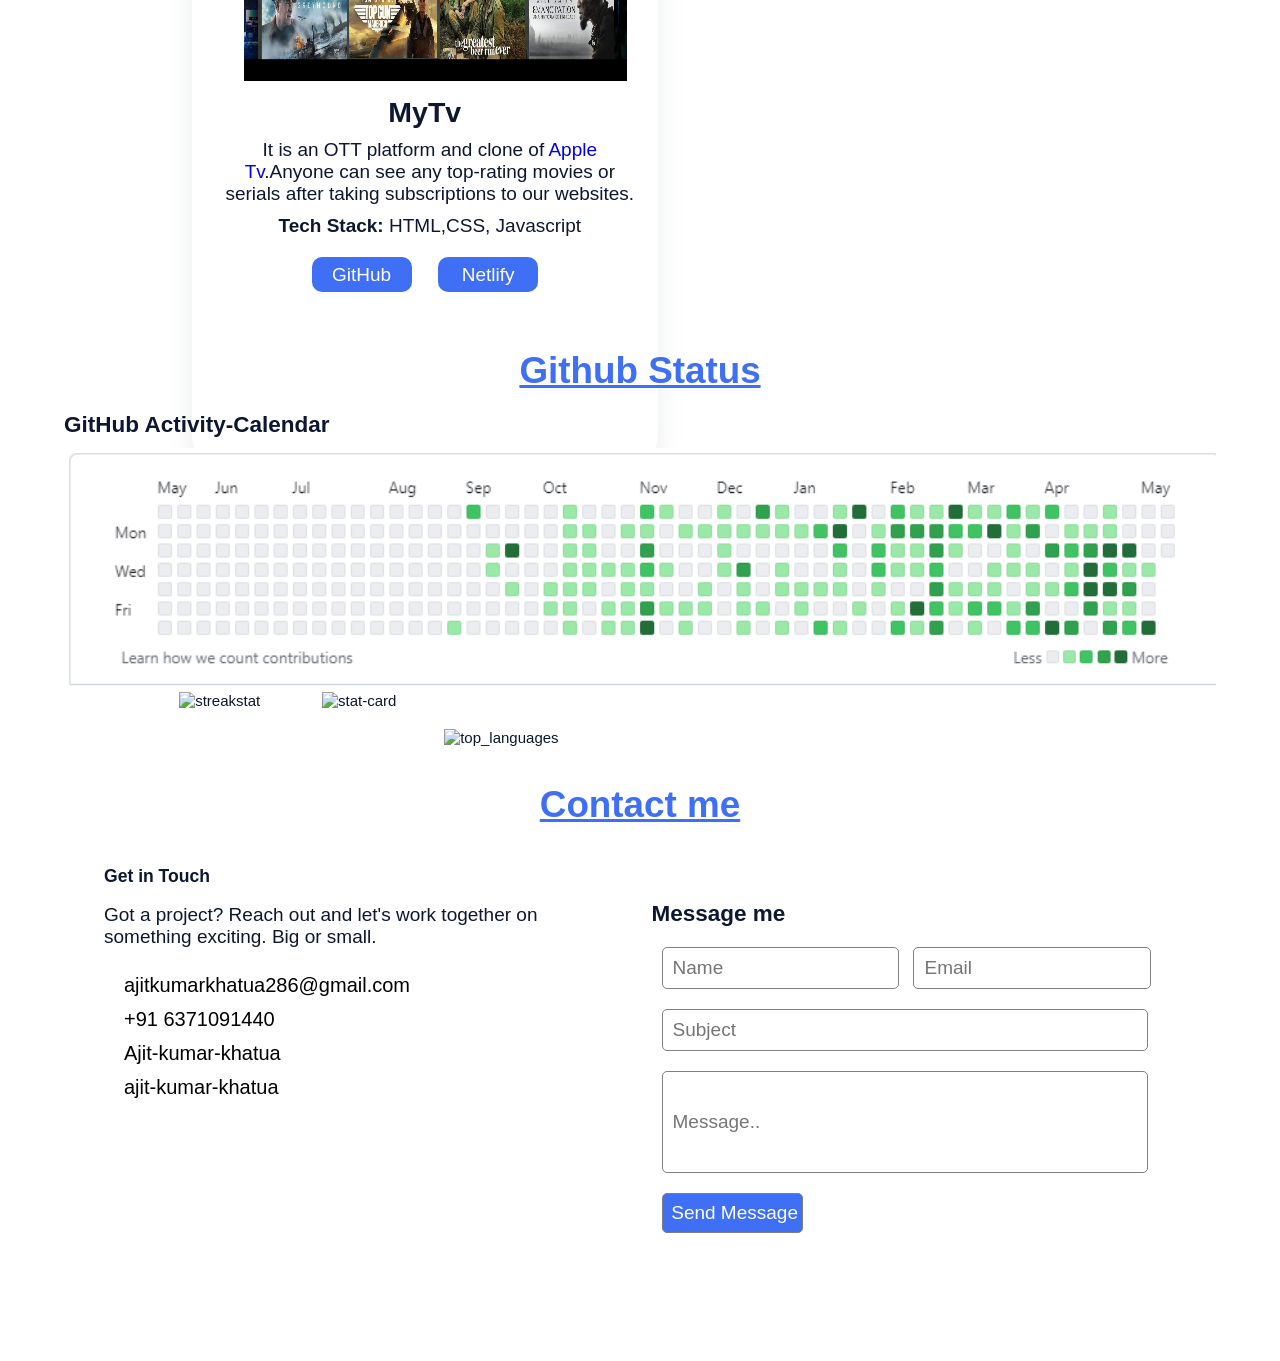
==== commit 826a403d: "project link updated" ====
--- a/index.html
+++ b/index.html
@@ -187,11 +187,11 @@
       <p class="project-tech-stack"><span>Tech Stack: </span> HTML,CSS, Javascript, Node JS, express, MongoDB</p>
       <!-- <br>      -->
       <button class="project-github-link"><a href="https://github.com/Gunjan1116/Fitness-Class-Booking-System" target="_blank" >GitHub</a></button>      
-      <button class="project-deployed-link"><a href="https://chipper-zabaione-4ba9e5.netlify.app/3" target="_blank">Netlify</a></button>
+      <button class="project-deployed-link"><a href="https://chipper-zabaione-4ba9e5.netlify.app/" target="_blank">Netlify</a></button>
     </div>
     <!-- 2 -->
     <div class="project-card">
-      <img src="./src/image/Home Page.png" alt="">
+      <img src="./src/image/Easy Poll.png" alt="">
       <h2 class="project-title">Easy Poll</h2>
       <!-- <br> -->
       <p class="project-description">It is a platform where a user can take responses from other users in real time by creating a poll and it is clone of <a href="https://www.slido.com/" target="_blank">Slido.com</a>. </p>
@@ -199,7 +199,7 @@
       <p class="project-tech-stack"><span>Tech Stack: </span> HTML,CSS, Javascript, Node JS, MongoDB,Web Soket</p>
       <!-- <br> -->
       <button class="project-github-link"><a href="https://github.com/Ajit-kumar-khatua/thriving-shock-8502" target="_blank">GitHub</a></button>
-      <button class="project-deployed-link"><a href="https://slido-frontend-sage.vercel.app/" target="_blank">Netlify</a></button>
+      <button class="project-deployed-link"><a href="https://polleasy123.netlify.app/" target="_blank">Netlify</a></button>
     </div>
     <!-- 3 -->
     <div class="project-card">
